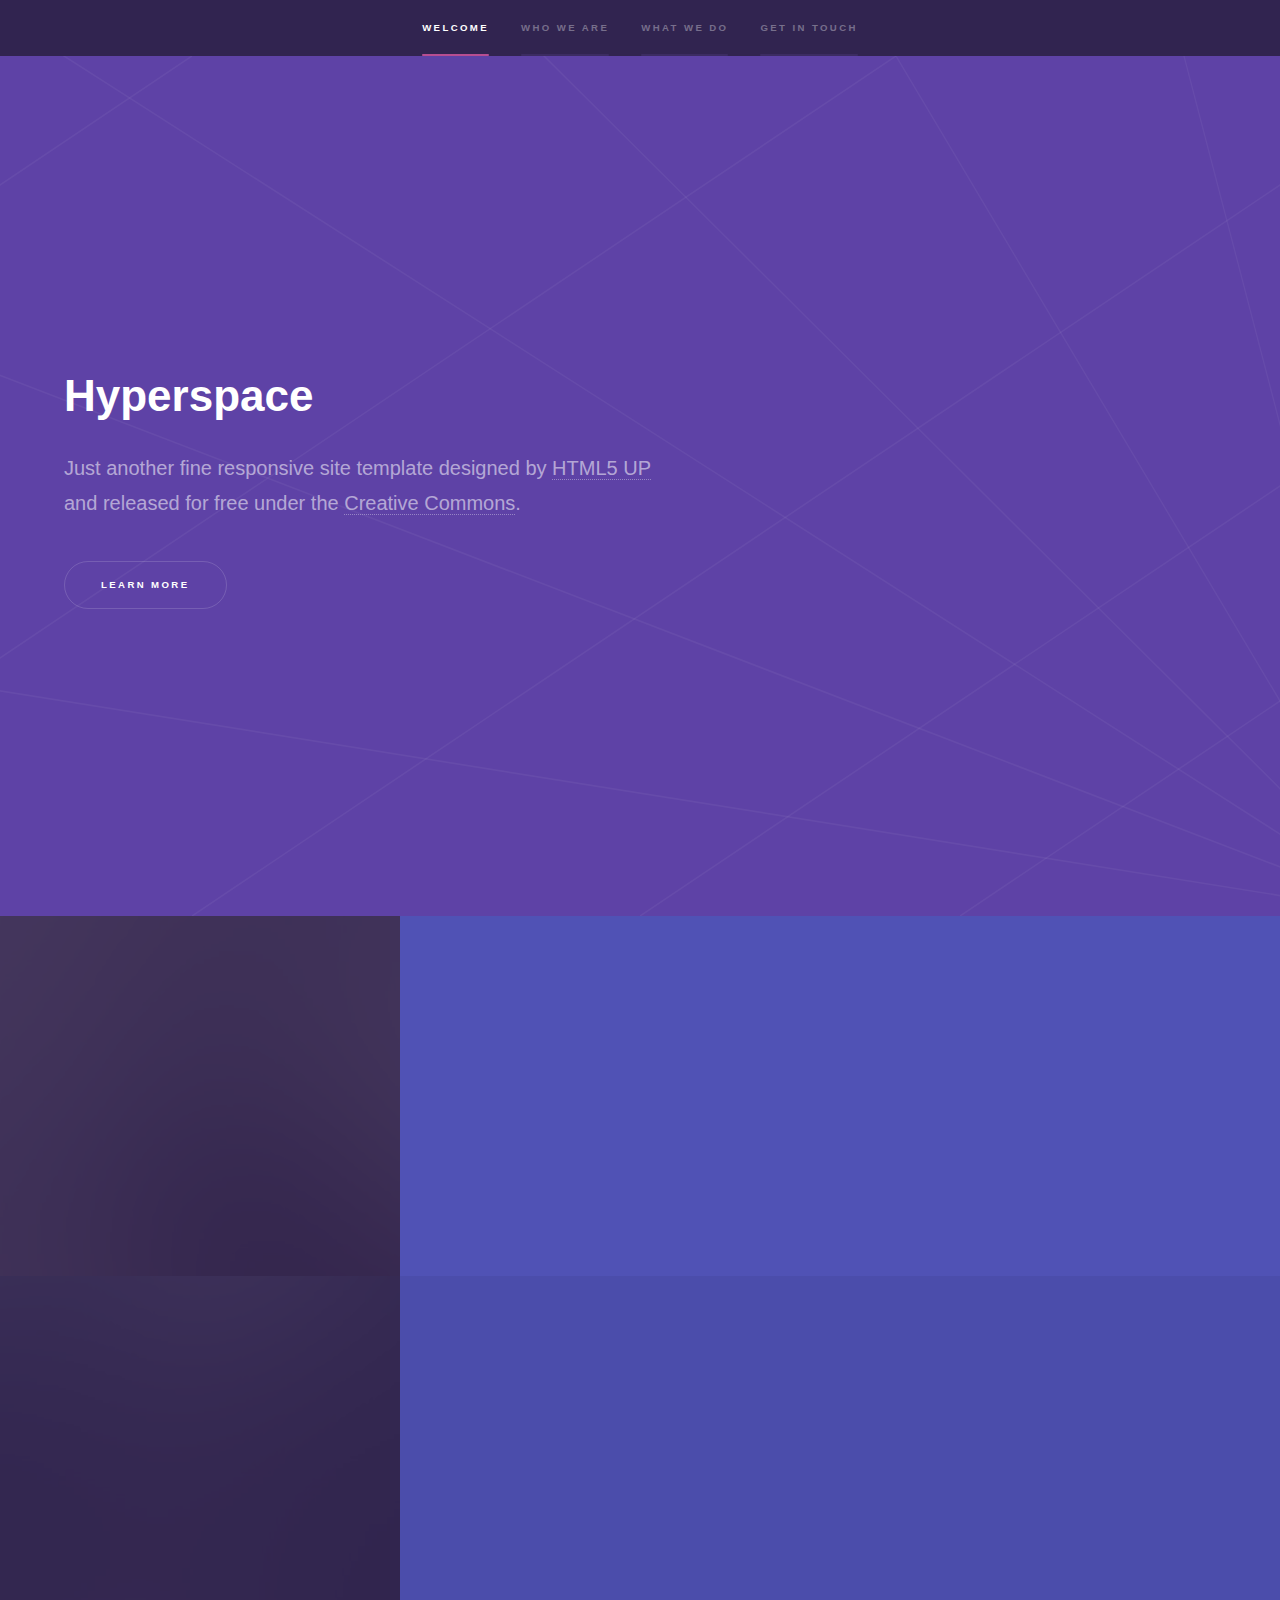
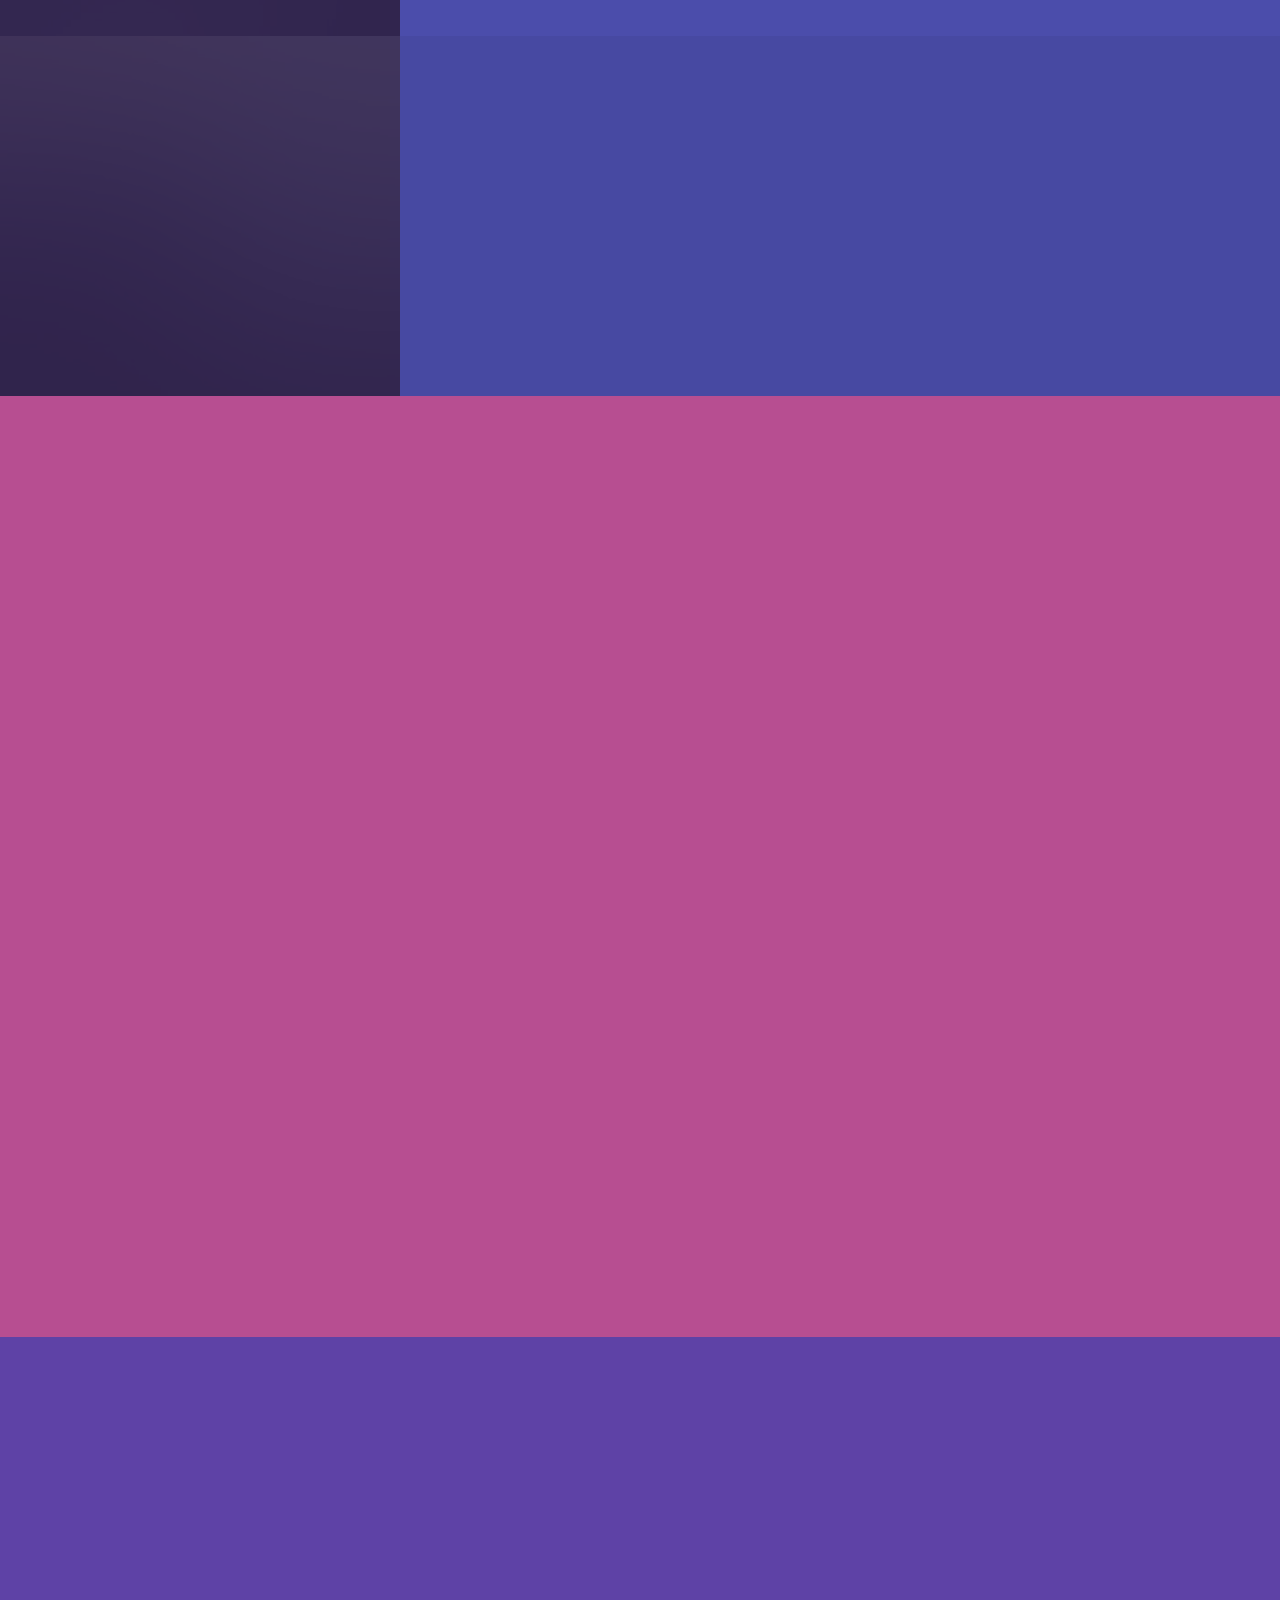
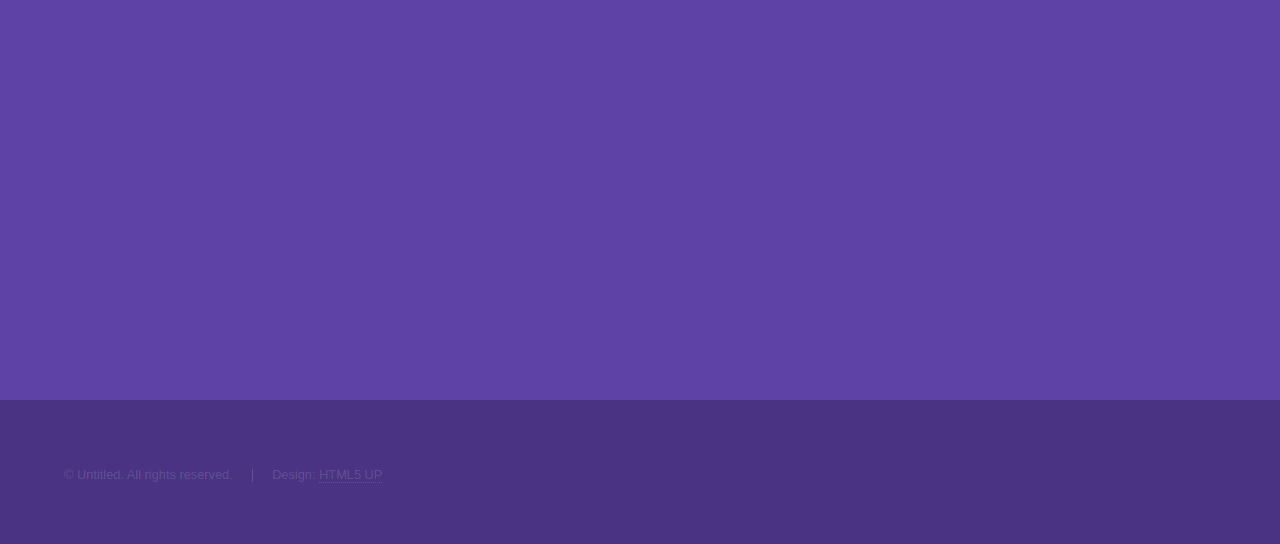
==== index.html @ efe18525 "Main Website" ====
<!DOCTYPE HTML>
<!--
	Hyperspace by HTML5 UP
	html5up.net | @ajlkn
	Free for personal and commercial use under the CCA 3.0 license (html5up.net/license)
-->
<html>
	<head>
		<title>Evergreen Mortgages</title>
		<meta charset="utf-8" />
		<meta name="viewport" content="width=device-width, initial-scale=1, user-scalable=no" />
		<link rel="stylesheet" href="assets/css/main.css" />
		<noscript><link rel="stylesheet" href="assets/css/noscript.css" /></noscript>
	</head>
	<body class="is-preload">

		<!-- Sidebar -->
			<section id="sidebar">
				<div class="inner">
					<nav>
						<ul>
							<li><a href="#intro">Welcome</a></li>
							<li><a href="#one">Who we are</a></li>
							<li><a href="#two">What we do</a></li>
							<li><a href="#three">Get in touch</a></li>
						</ul>
					</nav>
				</div>
			</section>

		<!-- Wrapper -->
			<div id="wrapper">

				<!-- Intro -->
					<section id="intro" class="wrapper style1 fullscreen fade-up">
						<div class="inner">
							<h1>Hyperspace</h1>
							<p>Just another fine responsive site template designed by <a href="http://html5up.net">HTML5 UP</a><br />
							and released for free under the <a href="http://html5up.net/license">Creative Commons</a>.</p>
							<ul class="actions">
								<li><a href="#one" class="button scrolly">Learn more</a></li>
							</ul>
						</div>
					</section>

				<!-- One -->
					<section id="one" class="wrapper style2 spotlights">
						<section>
							<a href="#" class="image"><img src="images/pic01.jpg" alt="" data-position="center center" /></a>
							<div class="content">
								<div class="inner">
									<h2>Sed ipsum dolor</h2>
									<p>Phasellus convallis elit id ullamcorper pulvinar. Duis aliquam turpis mauris, eu ultricies erat malesuada quis. Aliquam dapibus.</p>
									<ul class="actions">
										<li><a href="generic.html" class="button">Learn more</a></li>
									</ul>
								</div>
							</div>
						</section>
						<section>
							<a href="#" class="image"><img src="images/pic02.jpg" alt="" data-position="top center" /></a>
							<div class="content">
								<div class="inner">
									<h2>Feugiat consequat</h2>
									<p>Phasellus convallis elit id ullamcorper pulvinar. Duis aliquam turpis mauris, eu ultricies erat malesuada quis. Aliquam dapibus.</p>
									<ul class="actions">
										<li><a href="generic.html" class="button">Learn more</a></li>
									</ul>
								</div>
							</div>
						</section>
						<section>
							<a href="#" class="image"><img src="images/pic03.jpg" alt="" data-position="25% 25%" /></a>
							<div class="content">
								<div class="inner">
									<h2>Ultricies aliquam</h2>
									<p>Phasellus convallis elit id ullamcorper pulvinar. Duis aliquam turpis mauris, eu ultricies erat malesuada quis. Aliquam dapibus.</p>
									<ul class="actions">
										<li><a href="generic.html" class="button">Learn more</a></li>
									</ul>
								</div>
							</div>
						</section>
					</section>

				<!-- Two -->
					<section id="two" class="wrapper style3 fade-up">
						<div class="inner">
							<h2>What we do</h2>
							<p>Phasellus convallis elit id ullamcorper pulvinar. Duis aliquam turpis mauris, eu ultricies erat malesuada quis. Aliquam dapibus, lacus eget hendrerit bibendum, urna est aliquam sem, sit amet imperdiet est velit quis lorem.</p>
							<div class="features">
								<section>
									<span class="icon solid major fa-code"></span>
									<h3>Lorem ipsum amet</h3>
									<p>Phasellus convallis elit id ullam corper amet et pulvinar. Duis aliquam turpis mauris, sed ultricies erat dapibus.</p>
								</section>
								<section>
									<span class="icon solid major fa-lock"></span>
									<h3>Aliquam sed nullam</h3>
									<p>Phasellus convallis elit id ullam corper amet et pulvinar. Duis aliquam turpis mauris, sed ultricies erat dapibus.</p>
								</section>
								<section>
									<span class="icon solid major fa-cog"></span>
									<h3>Sed erat ullam corper</h3>
									<p>Phasellus convallis elit id ullam corper amet et pulvinar. Duis aliquam turpis mauris, sed ultricies erat dapibus.</p>
								</section>
								<section>
									<span class="icon solid major fa-desktop"></span>
									<h3>Veroeros quis lorem</h3>
									<p>Phasellus convallis elit id ullam corper amet et pulvinar. Duis aliquam turpis mauris, sed ultricies erat dapibus.</p>
								</section>
								<section>
									<span class="icon solid major fa-link"></span>
									<h3>Urna quis bibendum</h3>
									<p>Phasellus convallis elit id ullam corper amet et pulvinar. Duis aliquam turpis mauris, sed ultricies erat dapibus.</p>
								</section>
								<section>
									<span class="icon major fa-gem"></span>
									<h3>Aliquam urna dapibus</h3>
									<p>Phasellus convallis elit id ullam corper amet et pulvinar. Duis aliquam turpis mauris, sed ultricies erat dapibus.</p>
								</section>
							</div>
							<ul class="actions">
								<li><a href="generic.html" class="button">Learn more</a></li>
							</ul>
						</div>
					</section>

				<!-- Three -->
					<section id="three" class="wrapper style1 fade-up">
						<div class="inner">
							<h2>Get in touch</h2>
							<p>Phasellus convallis elit id ullamcorper pulvinar. Duis aliquam turpis mauris, eu ultricies erat malesuada quis. Aliquam dapibus, lacus eget hendrerit bibendum, urna est aliquam sem, sit amet imperdiet est velit quis lorem.</p>
							<div class="split style1">
								<section>
									<form method="post" action="#">
										<div class="fields">
											<div class="field half">
												<label for="name">Name</label>
												<input type="text" name="name" id="name" />
											</div>
											<div class="field half">
												<label for="email">Email</label>
												<input type="text" name="email" id="email" />
											</div>
											<div class="field">
												<label for="message">Message</label>
												<textarea name="message" id="message" rows="5"></textarea>
											</div>
										</div>
										<ul class="actions">
											<li><a href="" class="button submit">Send Message</a></li>
										</ul>
									</form>
								</section>
								<section>
									<ul class="contact">
										<li>
											<h3>Address</h3>
											<span>12345 Somewhere Road #654<br />
											Nashville, TN 00000-0000<br />
											USA</span>
										</li>
										<li>
											<h3>Email</h3>
											<a href="#">user@untitled.tld</a>
										</li>
										<li>
											<h3>Phone</h3>
											<span>(000) 000-0000</span>
										</li>
										<li>
											<h3>Social</h3>
											<ul class="icons">
												<li><a href="#" class="icon brands fa-twitter"><span class="label">Twitter</span></a></li>
												<li><a href="#" class="icon brands fa-facebook-f"><span class="label">Facebook</span></a></li>
												<li><a href="#" class="icon brands fa-github"><span class="label">GitHub</span></a></li>
												<li><a href="#" class="icon brands fa-instagram"><span class="label">Instagram</span></a></li>
												<li><a href="#" class="icon brands fa-linkedin-in"><span class="label">LinkedIn</span></a></li>
											</ul>
										</li>
									</ul>
								</section>
							</div>
						</div>
					</section>

			</div>

		<!-- Footer -->
			<footer id="footer" class="wrapper style1-alt">
				<div class="inner">
					<ul class="menu">
						<li>&copy; Untitled. All rights reserved.</li><li>Design: <a href="http://html5up.net">HTML5 UP</a></li>
					</ul>
				</div>
			</footer>

		<!-- Scripts -->
			<script src="assets/js/jquery.min.js"></script>
			<script src="assets/js/jquery.scrollex.min.js"></script>
			<script src="assets/js/jquery.scrolly.min.js"></script>
			<script src="assets/js/browser.min.js"></script>
			<script src="assets/js/breakpoints.min.js"></script>
			<script src="assets/js/util.js"></script>
			<script src="assets/js/main.js"></script>

	</body>
</html>
---- assets/css/main.css ----
@import url(fontawesome-all.min.css);

/*
	Hyperspace by HTML5 UP
	html5up.net | @ajlkn
	Free for personal and commercial use under the CCA 3.0 license (html5up.net/license)
*/

html, body, div, span, applet, object,
iframe, h1, h2, h3, h4, h5, h6, p, blockquote,
pre, a, abbr, acronym, address, big, cite,
code, del, dfn, em, img, ins, kbd, q, s, samp,
small, strike, strong, sub, sup, tt, var, b,
u, i, center, dl, dt, dd, ol, ul, li, fieldset,
form, label, legend, table, caption, tbody,
tfoot, thead, tr, th, td, article, aside,
canvas, details, embed, figure, figcaption,
footer, header, hgroup, menu, nav, output, ruby,
section, summary, time, mark, audio, video {
	margin: 0;
	padding: 0;
	border: 0;
	font-size: 100%;
	font: inherit;
	vertical-align: baseline;}

article, aside, details, figcaption, figure,
footer, header, hgroup, menu, nav, section {
	display: block;}

body {
	line-height: 1;
}

ol, ul {
	list-style: none;
}

blockquote, q {
	quotes: none;
}

	blockquote:before, blockquote:after, q:before, q:after {
		content: '';
		content: none;
	}

table {
	border-collapse: collapse;
	border-spacing: 0;
}

body {
	-webkit-text-size-adjust: none;
}

mark {
	background-color: transparent;
	color: inherit;
}

input::-moz-focus-inner {
	border: 0;
	padding: 0;
}

input, select, textarea {
	-moz-appearance: none;
	-webkit-appearance: none;
	-ms-appearance: none;
	appearance: none;
}

/* Basic */

	@-ms-viewport {
		width: device-width;
	}

	body {
		-ms-overflow-style: scrollbar;
	}

	@media screen and (max-width: 480px) {

		html, body {
			min-width: 320px;
		}

	}

	html {
		box-sizing: border-box;
	}

	*, *:before, *:after {
		box-sizing: inherit;
	}

	body {
		background: #312450;
	}

		body.is-preload *, body.is-preload *:before, body.is-preload *:after {
			-moz-animation: none !important;
			-webkit-animation: none !important;
			-ms-animation: none !important;
			animation: none !important;
			-moz-transition: none !important;
			-webkit-transition: none !important;
			-ms-transition: none !important;
			transition: none !important;
		}

/* Type */

	body, input, select, textarea {
		color: rgba(255, 255, 255, 0.55);
		font-family: Arial, Helvetica, sans-serif;
		font-size: 16.5pt;
		font-weight: normal;
		line-height: 1.75;
	}

		@media screen and (max-width: 1680px) {

			body, input, select, textarea {
				font-size: 13pt;
			}

		}

		@media screen and (max-width: 1280px) {

			body, input, select, textarea {
				font-size: 12pt;
			}

		}

		@media screen and (max-width: 360px) {

			body, input, select, textarea {
				font-size: 11pt;
			}

		}

	a {
		-moz-transition: color 0.2s ease, border-bottom-color 0.2s ease;
		-webkit-transition: color 0.2s ease, border-bottom-color 0.2s ease;
		-ms-transition: color 0.2s ease, border-bottom-color 0.2s ease;
		transition: color 0.2s ease, border-bottom-color 0.2s ease;
		border-bottom: dotted 1px rgba(255, 255, 255, 0.35);
		color: inherit;
		text-decoration: none;
	}

		a:hover {
			border-bottom-color: transparent;
			color: #ffffff;
		}

	strong, b {
		color: #ffffff;
		font-weight: bold;
	}

	em, i {
		font-style: italic;
	}

	p {
		margin: 0 0 2em 0;
	}

	h1, h2, h3, h4, h5, h6 {
		color: #ffffff;
		font-weight: bold;
		line-height: 1.5;
		margin: 0 0 0.5em 0;
	}

		h1 a, h2 a, h3 a, h4 a, h5 a, h6 a {
			color: inherit;
			text-decoration: none;
		}

	h1 {
		font-size: 2.75em;
	}

		h1.major {
			margin: 0 0 1.3em 0;
			position: relative;
			padding-bottom: 0.35em;
		}

			h1.major:after {
				background-image: -moz-linear-gradient(to right, #5e42a6, #b74e91);
				background-image: -webkit-linear-gradient(to right, #5e42a6, #b74e91);
				background-image: -ms-linear-gradient(to right, #5e42a6, #b74e91);
				background-image: linear-gradient(to right, #5e42a6, #b74e91);
				-moz-transition: max-width 0.2s ease;
				-webkit-transition: max-width 0.2s ease;
				-ms-transition: max-width 0.2s ease;
				transition: max-width 0.2s ease;
				border-radius: 0.2em;
				bottom: 0;
				content: '';
				height: 0.05em;
				position: absolute;
				right: 0;
				width: 100%;
			}

	h2 {
		font-size: 1.75em;
	}

	h3 {
		font-size: 1.1em;
	}

	h4 {
		font-size: 1em;
	}

	h5 {
		font-size: 0.8em;
	}

	h6 {
		font-size: 0.6em;
	}

	@media screen and (max-width: 736px) {

		h1 {
			font-size: 2em;
		}

		h2 {
			font-size: 1.25em;
		}

		h3 {
			font-size: 1em;
		}

		h4 {
			font-size: 0.8em;
		}

		h5 {
			font-size: 0.6em;
		}

		h6 {
			font-size: 0.6em;
		}

	}

	sub {
		font-size: 0.8em;
		position: relative;
		top: 0.5em;
	}

	sup {
		font-size: 0.8em;
		position: relative;
		top: -0.5em;
	}

	blockquote {
		border-left: solid 4px rgba(255, 255, 255, 0.15);
		font-style: italic;
		margin: 0 0 2em 0;
		padding: 0.5em 0 0.5em 2em;
	}

	code {
		background: rgba(255, 255, 255, 0.05);
		border-radius: 0.25em;
		border: solid 1px rgba(255, 255, 255, 0.15);
		font-family: "Courier New", monospace;
		font-size: 0.9em;
		margin: 0 0.25em;
		padding: 0.25em 0.65em;
	}

	pre {
		-webkit-overflow-scrolling: touch;
		font-family: "Courier New", monospace;
		font-size: 0.9em;
		margin: 0 0 2em 0;
	}

		pre code {
			display: block;
			line-height: 1.75em;
			padding: 1em 1.5em;
			overflow-x: auto;
		}

	hr {
		border: 0;
		border-bottom: solid 1px rgba(255, 255, 255, 0.15);
		margin: 2em 0;
	}

		hr.major {
			margin: 3em 0;
		}

	.align-left {
		text-align: left;
	}

	.align-center {
		text-align: center;
	}

	.align-right {
		text-align: right;
	}

/* Row */

	.row {
		display: flex;
		flex-wrap: wrap;
		box-sizing: border-box;
		align-items: stretch;
	}

		.row > * {
			box-sizing: border-box;
		}

		.row.gtr-uniform > * > :last-child {
			margin-bottom: 0;
		}

		.row.aln-left {
			justify-content: flex-start;
		}

		.row.aln-center {
			justify-content: center;
		}

		.row.aln-right {
			justify-content: flex-end;
		}

		.row.aln-top {
			align-items: flex-start;
		}

		.row.aln-middle {
			align-items: center;
		}

		.row.aln-bottom {
			align-items: flex-end;
		}

		.row > .imp {
			order: -1;
		}

		.row > .col-1 {
			width: 8.33333%;
		}

		.row > .off-1 {
			margin-left: 8.33333%;
		}

		.row > .col-2 {
			width: 16.66667%;
		}

		.row > .off-2 {
			margin-left: 16.66667%;
		}

		.row > .col-3 {
			width: 25%;
		}

		.row > .off-3 {
			margin-left: 25%;
		}

		.row > .col-4 {
			width: 33.33333%;
		}

		.row > .off-4 {
			margin-left: 33.33333%;
		}

		.row > .col-5 {
			width: 41.66667%;
		}

		.row > .off-5 {
			margin-left: 41.66667%;
		}

		.row > .col-6 {
			width: 50%;
		}

		.row > .off-6 {
			margin-left: 50%;
		}

		.row > .col-7 {
			width: 58.33333%;
		}

		.row > .off-7 {
			margin-left: 58.33333%;
		}

		.row > .col-8 {
			width: 66.66667%;
		}

		.row > .off-8 {
			margin-left: 66.66667%;
		}

		.row > .col-9 {
			width: 75%;
		}

		.row > .off-9 {
			margin-left: 75%;
		}

		.row > .col-10 {
			width: 83.33333%;
		}

		.row > .off-10 {
			margin-left: 83.33333%;
		}

		.row > .col-11 {
			width: 91.66667%;
		}

		.row > .off-11 {
			margin-left: 91.66667%;
		}

		.row > .col-12 {
			width: 100%;
		}

		.row > .off-12 {
			margin-left: 100%;
		}

		.row.gtr-0 {
			margin-top: 0;
			margin-left: 0em;
		}

			.row.gtr-0 > * {
				padding: 0 0 0 0em;
			}

			.row.gtr-0.gtr-uniform {
				margin-top: 0em;
			}

				.row.gtr-0.gtr-uniform > * {
					padding-top: 0em;
				}

		.row.gtr-25 {
			margin-top: 0;
			margin-left: -0.375em;
		}

			.row.gtr-25 > * {
				padding: 0 0 0 0.375em;
			}

			.row.gtr-25.gtr-uniform {
				margin-top: -0.375em;
			}

				.row.gtr-25.gtr-uniform > * {
					padding-top: 0.375em;
				}

		.row.gtr-50 {
			margin-top: 0;
			margin-left: -0.75em;
		}

			.row.gtr-50 > * {
				padding: 0 0 0 0.75em;
			}

			.row.gtr-50.gtr-uniform {
				margin-top: -0.75em;
			}

				.row.gtr-50.gtr-uniform > * {
					padding-top: 0.75em;
				}

		.row {
			margin-top: 0;
			margin-left: -1.5em;
		}

			.row > * {
				padding: 0 0 0 1.5em;
			}

			.row.gtr-uniform {
				margin-top: -1.5em;
			}

				.row.gtr-uniform > * {
					padding-top: 1.5em;
				}

		.row.gtr-150 {
			margin-top: 0;
			margin-left: -2.25em;
		}

			.row.gtr-150 > * {
				padding: 0 0 0 2.25em;
			}

			.row.gtr-150.gtr-uniform {
				margin-top: -2.25em;
			}

				.row.gtr-150.gtr-uniform > * {
					padding-top: 2.25em;
				}

		.row.gtr-200 {
			margin-top: 0;
			margin-left: -3em;
		}

			.row.gtr-200 > * {
				padding: 0 0 0 3em;
			}

			.row.gtr-200.gtr-uniform {
				margin-top: -3em;
			}

				.row.gtr-200.gtr-uniform > * {
					padding-top: 3em;
				}

		@media screen and (max-width: 1680px) {

			.row {
				display: flex;
				flex-wrap: wrap;
				box-sizing: border-box;
				align-items: stretch;
			}

				.row > * {
					box-sizing: border-box;
				}

				.row.gtr-uniform > * > :last-child {
					margin-bottom: 0;
				}

				.row.aln-left {
					justify-content: flex-start;
				}

				.row.aln-center {
					justify-content: center;
				}

				.row.aln-right {
					justify-content: flex-end;
				}

				.row.aln-top {
					align-items: flex-start;
				}

				.row.aln-middle {
					align-items: center;
				}

				.row.aln-bottom {
					align-items: flex-end;
				}

				.row > .imp-xlarge {
					order: -1;
				}

				.row > .col-1-xlarge {
					width: 8.33333%;
				}

				.row > .off-1-xlarge {
					margin-left: 8.33333%;
				}

				.row > .col-2-xlarge {
					width: 16.66667%;
				}

				.row > .off-2-xlarge {
					margin-left: 16.66667%;
				}

				.row > .col-3-xlarge {
					width: 25%;
				}

				.row > .off-3-xlarge {
					margin-left: 25%;
				}

				.row > .col-4-xlarge {
					width: 33.33333%;
				}

				.row > .off-4-xlarge {
					margin-left: 33.33333%;
				}

				.row > .col-5-xlarge {
					width: 41.66667%;
				}

				.row > .off-5-xlarge {
					margin-left: 41.66667%;
				}

				.row > .col-6-xlarge {
					width: 50%;
				}

				.row > .off-6-xlarge {
					margin-left: 50%;
				}

				.row > .col-7-xlarge {
					width: 58.33333%;
				}

				.row > .off-7-xlarge {
					margin-left: 58.33333%;
				}

				.row > .col-8-xlarge {
					width: 66.66667%;
				}

				.row > .off-8-xlarge {
					margin-left: 66.66667%;
				}

				.row > .col-9-xlarge {
					width: 75%;
				}

				.row > .off-9-xlarge {
					margin-left: 75%;
				}

				.row > .col-10-xlarge {
					width: 83.33333%;
				}

				.row > .off-10-xlarge {
					margin-left: 83.33333%;
				}

				.row > .col-11-xlarge {
					width: 91.66667%;
				}

				.row > .off-11-xlarge {
					margin-left: 91.66667%;
				}

				.row > .col-12-xlarge {
					width: 100%;
				}

				.row > .off-12-xlarge {
					margin-left: 100%;
				}

				.row.gtr-0 {
					margin-top: 0;
					margin-left: 0em;
				}

					.row.gtr-0 > * {
						padding: 0 0 0 0em;
					}

					.row.gtr-0.gtr-uniform {
						margin-top: 0em;
					}

						.row.gtr-0.gtr-uniform > * {
							padding-top: 0em;
						}

				.row.gtr-25 {
					margin-top: 0;
					margin-left: -0.375em;
				}

					.row.gtr-25 > * {
						padding: 0 0 0 0.375em;
					}

					.row.gtr-25.gtr-uniform {
						margin-top: -0.375em;
					}

						.row.gtr-25.gtr-uniform > * {
							padding-top: 0.375em;
						}

				.row.gtr-50 {
					margin-top: 0;
					margin-left: -0.75em;
				}

					.row.gtr-50 > * {
						padding: 0 0 0 0.75em;
					}

					.row.gtr-50.gtr-uniform {
						margin-top: -0.75em;
					}

						.row.gtr-50.gtr-uniform > * {
							padding-top: 0.75em;
						}

				.row {
					margin-top: 0;
					margin-left: -1.5em;
				}

					.row > * {
						padding: 0 0 0 1.5em;
					}

					.row.gtr-uniform {
						margin-top: -1.5em;
					}

						.row.gtr-uniform > * {
							padding-top: 1.5em;
						}

				.row.gtr-150 {
					margin-top: 0;
					margin-left: -2.25em;
				}

					.row.gtr-150 > * {
						padding: 0 0 0 2.25em;
					}

					.row.gtr-150.gtr-uniform {
						margin-top: -2.25em;
					}

						.row.gtr-150.gtr-uniform > * {
							padding-top: 2.25em;
						}

				.row.gtr-200 {
					margin-top: 0;
					margin-left: -3em;
				}

					.row.gtr-200 > * {
						padding: 0 0 0 3em;
					}

					.row.gtr-200.gtr-uniform {
						margin-top: -3em;
					}

						.row.gtr-200.gtr-uniform > * {
							padding-top: 3em;
						}

		}

		@media screen and (max-width: 1280px) {

			.row {
				display: flex;
				flex-wrap: wrap;
				box-sizing: border-box;
				align-items: stretch;
			}

				.row > * {
					box-sizing: border-box;
				}

				.row.gtr-uniform > * > :last-child {
					margin-bottom: 0;
				}

				.row.aln-left {
					justify-content: flex-start;
				}

				.row.aln-center {
					justify-content: center;
				}

				.row.aln-right {
					justify-content: flex-end;
				}

				.row.aln-top {
					align-items: flex-start;
				}

				.row.aln-middle {
					align-items: center;
				}

				.row.aln-bottom {
					align-items: flex-end;
				}

				.row > .imp-large {
					order: -1;
				}

				.row > .col-1-large {
					width: 8.33333%;
				}

				.row > .off-1-large {
					margin-left: 8.33333%;
				}

				.row > .col-2-large {
					width: 16.66667%;
				}

				.row > .off-2-large {
					margin-left: 16.66667%;
				}

				.row > .col-3-large {
					width: 25%;
				}

				.row > .off-3-large {
					margin-left: 25%;
				}

				.row > .col-4-large {
					width: 33.33333%;
				}

				.row > .off-4-large {
					margin-left: 33.33333%;
				}

				.row > .col-5-large {
					width: 41.66667%;
				}

				.row > .off-5-large {
					margin-left: 41.66667%;
				}

				.row > .col-6-large {
					width: 50%;
				}

				.row > .off-6-large {
					margin-left: 50%;
				}

				.row > .col-7-large {
					width: 58.33333%;
				}

				.row > .off-7-large {
					margin-left: 58.33333%;
				}

				.row > .col-8-large {
					width: 66.66667%;
				}

				.row > .off-8-large {
					margin-left: 66.66667%;
				}

				.row > .col-9-large {
					width: 75%;
				}

				.row > .off-9-large {
					margin-left: 75%;
				}

				.row > .col-10-large {
					width: 83.33333%;
				}

				.row > .off-10-large {
					margin-left: 83.33333%;
				}

				.row > .col-11-large {
					width: 91.66667%;
				}

				.row > .off-11-large {
					margin-left: 91.66667%;
				}

				.row > .col-12-large {
					width: 100%;
				}

				.row > .off-12-large {
					margin-left: 100%;
				}

				.row.gtr-0 {
					margin-top: 0;
					margin-left: 0em;
				}

					.row.gtr-0 > * {
						padding: 0 0 0 0em;
					}

					.row.gtr-0.gtr-uniform {
						margin-top: 0em;
					}

						.row.gtr-0.gtr-uniform > * {
							padding-top: 0em;
						}

				.row.gtr-25 {
					margin-top: 0;
					margin-left: -0.375em;
				}

					.row.gtr-25 > * {
						padding: 0 0 0 0.375em;
					}

					.row.gtr-25.gtr-uniform {
						margin-top: -0.375em;
					}

						.row.gtr-25.gtr-uniform > * {
							padding-top: 0.375em;
						}

				.row.gtr-50 {
					margin-top: 0;
					margin-left: -0.75em;
				}

					.row.gtr-50 > * {
						padding: 0 0 0 0.75em;
					}

					.row.gtr-50.gtr-uniform {
						margin-top: -0.75em;
					}

						.row.gtr-50.gtr-uniform > * {
							padding-top: 0.75em;
						}

				.row {
					margin-top: 0;
					margin-left: -1.5em;
				}

					.row > * {
						padding: 0 0 0 1.5em;
					}

					.row.gtr-uniform {
						margin-top: -1.5em;
					}

						.row.gtr-uniform > * {
							padding-top: 1.5em;
						}

				.row.gtr-150 {
					margin-top: 0;
					margin-left: -2.25em;
				}

					.row.gtr-150 > * {
						padding: 0 0 0 2.25em;
					}

					.row.gtr-150.gtr-uniform {
						margin-top: -2.25em;
					}

						.row.gtr-150.gtr-uniform > * {
							padding-top: 2.25em;
						}

				.row.gtr-200 {
					margin-top: 0;
					margin-left: -3em;
				}

					.row.gtr-200 > * {
						padding: 0 0 0 3em;
					}

					.row.gtr-200.gtr-uniform {
						margin-top: -3em;
					}

						.row.gtr-200.gtr-uniform > * {
							padding-top: 3em;
						}

		}

		@media screen and (max-width: 980px) {

			.row {
				display: flex;
				flex-wrap: wrap;
				box-sizing: border-box;
				align-items: stretch;
			}

				.row > * {
					box-sizing: border-box;
				}

				.row.gtr-uniform > * > :last-child {
					margin-bottom: 0;
				}

				.row.aln-left {
					justify-content: flex-start;
				}

				.row.aln-center {
					justify-content: center;
				}

				.row.aln-right {
					justify-content: flex-end;
				}

				.row.aln-top {
					align-items: flex-start;
				}

				.row.aln-middle {
					align-items: center;
				}

				.row.aln-bottom {
					align-items: flex-end;
				}

				.row > .imp-medium {
					order: -1;
				}

				.row > .col-1-medium {
					width: 8.33333%;
				}

				.row > .off-1-medium {
					margin-left: 8.33333%;
				}

				.row > .col-2-medium {
					width: 16.66667%;
				}

				.row > .off-2-medium {
					margin-left: 16.66667%;
				}

				.row > .col-3-medium {
					width: 25%;
				}

				.row > .off-3-medium {
					margin-left: 25%;
				}

				.row > .col-4-medium {
					width: 33.33333%;
				}

				.row > .off-4-medium {
					margin-left: 33.33333%;
				}

				.row > .col-5-medium {
					width: 41.66667%;
				}

				.row > .off-5-medium {
					margin-left: 41.66667%;
				}

				.row > .col-6-medium {
					width: 50%;
				}

				.row > .off-6-medium {
					margin-left: 50%;
				}

				.row > .col-7-medium {
					width: 58.33333%;
				}

				.row > .off-7-medium {
					margin-left: 58.33333%;
				}

				.row > .col-8-medium {
					width: 66.66667%;
				}

				.row > .off-8-medium {
					margin-left: 66.66667%;
				}

				.row > .col-9-medium {
					width: 75%;
				}

				.row > .off-9-medium {
					margin-left: 75%;
				}

				.row > .col-10-medium {
					width: 83.33333%;
				}

				.row > .off-10-medium {
					margin-left: 83.33333%;
				}

				.row > .col-11-medium {
					width: 91.66667%;
				}

				.row > .off-11-medium {
					margin-left: 91.66667%;
				}

				.row > .col-12-medium {
					width: 100%;
				}

				.row > .off-12-medium {
					margin-left: 100%;
				}

				.row.gtr-0 {
					margin-top: 0;
					margin-left: 0em;
				}

					.row.gtr-0 > * {
						padding: 0 0 0 0em;
					}

					.row.gtr-0.gtr-uniform {
						margin-top: 0em;
					}

						.row.gtr-0.gtr-uniform > * {
							padding-top: 0em;
						}

				.row.gtr-25 {
					margin-top: 0;
					margin-left: -0.375em;
				}

					.row.gtr-25 > * {
						padding: 0 0 0 0.375em;
					}

					.row.gtr-25.gtr-uniform {
						margin-top: -0.375em;
					}

						.row.gtr-25.gtr-uniform > * {
							padding-top: 0.375em;
						}

				.row.gtr-50 {
					margin-top: 0;
					margin-left: -0.75em;
				}

					.row.gtr-50 > * {
						padding: 0 0 0 0.75em;
					}

					.row.gtr-50.gtr-uniform {
						margin-top: -0.75em;
					}

						.row.gtr-50.gtr-uniform > * {
							padding-top: 0.75em;
						}

				.row {
					margin-top: 0;
					margin-left: -1.5em;
				}

					.row > * {
						padding: 0 0 0 1.5em;
					}

					.row.gtr-uniform {
						margin-top: -1.5em;
					}

						.row.gtr-uniform > * {
							padding-top: 1.5em;
						}

				.row.gtr-150 {
					margin-top: 0;
					margin-left: -2.25em;
				}

					.row.gtr-150 > * {
						padding: 0 0 0 2.25em;
					}

					.row.gtr-150.gtr-uniform {
						margin-top: -2.25em;
					}

						.row.gtr-150.gtr-uniform > * {
							padding-top: 2.25em;
						}

				.row.gtr-200 {
					margin-top: 0;
					margin-left: -3em;
				}

					.row.gtr-200 > * {
						padding: 0 0 0 3em;
					}

					.row.gtr-200.gtr-uniform {
						margin-top: -3em;
					}

						.row.gtr-200.gtr-uniform > * {
							padding-top: 3em;
						}

		}

		@media screen and (max-width: 736px) {

			.row {
				display: flex;
				flex-wrap: wrap;
				box-sizing: border-box;
				align-items: stretch;
			}

				.row > * {
					box-sizing: border-box;
				}

				.row.gtr-uniform > * > :last-child {
					margin-bottom: 0;
				}

				.row.aln-left {
					justify-content: flex-start;
				}

				.row.aln-center {
					justify-content: center;
				}

				.row.aln-right {
					justify-content: flex-end;
				}

				.row.aln-top {
					align-items: flex-start;
				}

				.row.aln-middle {
					align-items: center;
				}

				.row.aln-bottom {
					align-items: flex-end;
				}

				.row > .imp-small {
					order: -1;
				}

				.row > .col-1-small {
					width: 8.33333%;
				}

				.row > .off-1-small {
					margin-left: 8.33333%;
				}

				.row > .col-2-small {
					width: 16.66667%;
				}

				.row > .off-2-small {
					margin-left: 16.66667%;
				}

				.row > .col-3-small {
					width: 25%;
				}

				.row > .off-3-small {
					margin-left: 25%;
				}

				.row > .col-4-small {
					width: 33.33333%;
				}

				.row > .off-4-small {
					margin-left: 33.33333%;
				}

				.row > .col-5-small {
					width: 41.66667%;
				}

				.row > .off-5-small {
					margin-left: 41.66667%;
				}

				.row > .col-6-small {
					width: 50%;
				}

				.row > .off-6-small {
					margin-left: 50%;
				}

				.row > .col-7-small {
					width: 58.33333%;
				}

				.row > .off-7-small {
					margin-left: 58.33333%;
				}

				.row > .col-8-small {
					width: 66.66667%;
				}

				.row > .off-8-small {
					margin-left: 66.66667%;
				}

				.row > .col-9-small {
					width: 75%;
				}

				.row > .off-9-small {
					margin-left: 75%;
				}

				.row > .col-10-small {
					width: 83.33333%;
				}

				.row > .off-10-small {
					margin-left: 83.33333%;
				}

				.row > .col-11-small {
					width: 91.66667%;
				}

				.row > .off-11-small {
					margin-left: 91.66667%;
				}

				.row > .col-12-small {
					width: 100%;
				}

				.row > .off-12-small {
					margin-left: 100%;
				}

				.row.gtr-0 {
					margin-top: 0;
					margin-left: 0em;
				}

					.row.gtr-0 > * {
						padding: 0 0 0 0em;
					}

					.row.gtr-0.gtr-uniform {
						margin-top: 0em;
					}

						.row.gtr-0.gtr-uniform > * {
							padding-top: 0em;
						}

				.row.gtr-25 {
					margin-top: 0;
					margin-left: -0.375em;
				}

					.row.gtr-25 > * {
						padding: 0 0 0 0.375em;
					}

					.row.gtr-25.gtr-uniform {
						margin-top: -0.375em;
					}

						.row.gtr-25.gtr-uniform > * {
							padding-top: 0.375em;
						}

				.row.gtr-50 {
					margin-top: 0;
					margin-left: -0.75em;
				}

					.row.gtr-50 > * {
						padding: 0 0 0 0.75em;
					}

					.row.gtr-50.gtr-uniform {
						margin-top: -0.75em;
					}

						.row.gtr-50.gtr-uniform > * {
							padding-top: 0.75em;
						}

				.row {
					margin-top: 0;
					margin-left: -1.5em;
				}

					.row > * {
						padding: 0 0 0 1.5em;
					}

					.row.gtr-uniform {
						margin-top: -1.5em;
					}

						.row.gtr-uniform > * {
							padding-top: 1.5em;
						}

				.row.gtr-150 {
					margin-top: 0;
					margin-left: -2.25em;
				}

					.row.gtr-150 > * {
						padding: 0 0 0 2.25em;
					}

					.row.gtr-150.gtr-uniform {
						margin-top: -2.25em;
					}

						.row.gtr-150.gtr-uniform > * {
							padding-top: 2.25em;
						}

				.row.gtr-200 {
					margin-top: 0;
					margin-left: -3em;
				}

					.row.gtr-200 > * {
						padding: 0 0 0 3em;
					}

					.row.gtr-200.gtr-uniform {
						margin-top: -3em;
					}

						.row.gtr-200.gtr-uniform > * {
							padding-top: 3em;
						}

		}

		@media screen and (max-width: 480px) {

			.row {
				display: flex;
				flex-wrap: wrap;
				box-sizing: border-box;
				align-items: stretch;
			}

				.row > * {
					box-sizing: border-box;
				}

				.row.gtr-uniform > * > :last-child {
					margin-bottom: 0;
				}

				.row.aln-left {
					justify-content: flex-start;
				}

				.row.aln-center {
					justify-content: center;
				}

				.row.aln-right {
					justify-content: flex-end;
				}

				.row.aln-top {
					align-items: flex-start;
				}

				.row.aln-middle {
					align-items: center;
				}

				.row.aln-bottom {
					align-items: flex-end;
				}

				.row > .imp-xsmall {
					order: -1;
				}

				.row > .col-1-xsmall {
					width: 8.33333%;
				}

				.row > .off-1-xsmall {
					margin-left: 8.33333%;
				}

				.row > .col-2-xsmall {
					width: 16.66667%;
				}

				.row > .off-2-xsmall {
					margin-left: 16.66667%;
				}

				.row > .col-3-xsmall {
					width: 25%;
				}

				.row > .off-3-xsmall {
					margin-left: 25%;
				}

				.row > .col-4-xsmall {
					width: 33.33333%;
				}

				.row > .off-4-xsmall {
					margin-left: 33.33333%;
				}

				.row > .col-5-xsmall {
					width: 41.66667%;
				}

				.row > .off-5-xsmall {
					margin-left: 41.66667%;
				}

				.row > .col-6-xsmall {
					width: 50%;
				}

				.row > .off-6-xsmall {
					margin-left: 50%;
				}

				.row > .col-7-xsmall {
					width: 58.33333%;
				}

				.row > .off-7-xsmall {
					margin-left: 58.33333%;
				}

				.row > .col-8-xsmall {
					width: 66.66667%;
				}

				.row > .off-8-xsmall {
					margin-left: 66.66667%;
				}

				.row > .col-9-xsmall {
					width: 75%;
				}

				.row > .off-9-xsmall {
					margin-left: 75%;
				}

				.row > .col-10-xsmall {
					width: 83.33333%;
				}

				.row > .off-10-xsmall {
					margin-left: 83.33333%;
				}

				.row > .col-11-xsmall {
					width: 91.66667%;
				}

				.row > .off-11-xsmall {
					margin-left: 91.66667%;
				}

				.row > .col-12-xsmall {
					width: 100%;
				}

				.row > .off-12-xsmall {
					margin-left: 100%;
				}

				.row.gtr-0 {
					margin-top: 0;
					margin-left: 0em;
				}

					.row.gtr-0 > * {
						padding: 0 0 0 0em;
					}

					.row.gtr-0.gtr-uniform {
						margin-top: 0em;
					}

						.row.gtr-0.gtr-uniform > * {
							padding-top: 0em;
						}

				.row.gtr-25 {
					margin-top: 0;
					margin-left: -0.375em;
				}

					.row.gtr-25 > * {
						padding: 0 0 0 0.375em;
					}

					.row.gtr-25.gtr-uniform {
						margin-top: -0.375em;
					}

						.row.gtr-25.gtr-uniform > * {
							padding-top: 0.375em;
						}

				.row.gtr-50 {
					margin-top: 0;
					margin-left: -0.75em;
				}

					.row.gtr-50 > * {
						padding: 0 0 0 0.75em;
					}

					.row.gtr-50.gtr-uniform {
						margin-top: -0.75em;
					}

						.row.gtr-50.gtr-uniform > * {
							padding-top: 0.75em;
						}

				.row {
					margin-top: 0;
					margin-left: -1.5em;
				}

					.row > * {
						padding: 0 0 0 1.5em;
					}

					.row.gtr-uniform {
						margin-top: -1.5em;
					}

						.row.gtr-uniform > * {
							padding-top: 1.5em;
						}

				.row.gtr-150 {
					margin-top: 0;
					margin-left: -2.25em;
				}

					.row.gtr-150 > * {
						padding: 0 0 0 2.25em;
					}

					.row.gtr-150.gtr-uniform {
						margin-top: -2.25em;
					}

						.row.gtr-150.gtr-uniform > * {
							padding-top: 2.25em;
						}

				.row.gtr-200 {
					margin-top: 0;
					margin-left: -3em;
				}

					.row.gtr-200 > * {
						padding: 0 0 0 3em;
					}

					.row.gtr-200.gtr-uniform {
						margin-top: -3em;
					}

						.row.gtr-200.gtr-uniform > * {
							padding-top: 3em;
						}

		}

/* Box */

	.box {
		border-radius: 0.25em;
		border: solid 1px rgba(255, 255, 255, 0.15);
		margin-bottom: 2em;
		padding: 1.5em;
	}

		.box > :last-child,
		.box > :last-child > :last-child,
		.box > :last-child > :last-child > :last-child {
			margin-bottom: 0;
		}

		.box.alt {
			border: 0;
			border-radius: 0;
			padding: 0;
		}

/* Button */

	input[type="submit"],
	input[type="reset"],
	input[type="button"],
	button,
	.button {
		-moz-appearance: none;
		-webkit-appearance: none;
		-ms-appearance: none;
		appearance: none;
		-moz-transition: border-color 0.2s ease;
		-webkit-transition: border-color 0.2s ease;
		-ms-transition: border-color 0.2s ease;
		transition: border-color 0.2s ease;
		background-color: transparent;
		border: solid 1px !important;
		border-color: rgba(255, 255, 255, 0.15) !important;
		border-radius: 3em;
		color: #ffffff !important;
		cursor: pointer;
		display: inline-block;
		font-size: 0.6em;
		font-weight: bold;
		height: calc(4.75em + 2px);
		letter-spacing: 0.25em;
		line-height: 4.75em;
		outline: 0;
		padding: 0 3.75em;
		position: relative;
		text-align: center;
		text-decoration: none;
		text-transform: uppercase;
		white-space: nowrap;
	}

		input[type="submit"]:after,
		input[type="reset"]:after,
		input[type="button"]:after,
		button:after,
		.button:after {
			-moz-transform: scale(0.25);
			-webkit-transform: scale(0.25);
			-ms-transform: scale(0.25);
			transform: scale(0.25);
			pointer-events: none;
			-moz-transition: opacity 0.2s ease, -moz-transform 0.2s ease;
			-webkit-transition: opacity 0.2s ease, -webkit-transform 0.2s ease;
			-ms-transition: opacity 0.2s ease, -ms-transform 0.2s ease;
			transition: opacity 0.2s ease, transform 0.2s ease;
			background: #ffffff;
			border-radius: 3em;
			content: '';
			height: 100%;
			left: 0;
			opacity: 0;
			position: absolute;
			top: 0;
			width: 100%;
		}

		input[type="submit"].icon:before,
		input[type="reset"].icon:before,
		input[type="button"].icon:before,
		button.icon:before,
		.button.icon:before {
			margin-right: 0.75em;
		}

		input[type="submit"].fit,
		input[type="reset"].fit,
		input[type="button"].fit,
		button.fit,
		.button.fit {
			width: 100%;
		}

		input[type="submit"].small,
		input[type="reset"].small,
		input[type="button"].small,
		button.small,
		.button.small {
			font-size: 0.4em;
		}

		input[type="submit"].large,
		input[type="reset"].large,
		input[type="button"].large,
		button.large,
		.button.large {
			font-size: 0.8em;
		}

		input[type="submit"].primary,
		input[type="reset"].primary,
		input[type="button"].primary,
		button.primary,
		.button.primary {
			background-color: #ffffff;
			color: #312450 !important;
		}

			input[type="submit"].primary:after,
			input[type="reset"].primary:after,
			input[type="button"].primary:after,
			button.primary:after,
			.button.primary:after {
				display: none;
			}

		input[type="submit"].disabled, input[type="submit"]:disabled,
		input[type="reset"].disabled,
		input[type="reset"]:disabled,
		input[type="button"].disabled,
		input[type="button"]:disabled,
		button.disabled,
		button:disabled,
		.button.disabled,
		.button:disabled {
			cursor: default;
			opacity: 0.5;
			pointer-events: none;
		}

		input[type="submit"]:hover,
		input[type="reset"]:hover,
		input[type="button"]:hover,
		button:hover,
		.button:hover {
			border-color: rgba(255, 255, 255, 0.55) !important;
		}

			input[type="submit"]:hover:after,
			input[type="reset"]:hover:after,
			input[type="button"]:hover:after,
			button:hover:after,
			.button:hover:after {
				opacity: 0.05;
				-moz-transform: scale(1);
				-webkit-transform: scale(1);
				-ms-transform: scale(1);
				transform: scale(1);
			}

			input[type="submit"]:hover:active,
			input[type="reset"]:hover:active,
			input[type="button"]:hover:active,
			button:hover:active,
			.button:hover:active {
				border-color: #ffffff !important;
			}

				input[type="submit"]:hover:active:after,
				input[type="reset"]:hover:active:after,
				input[type="button"]:hover:active:after,
				button:hover:active:after,
				.button:hover:active:after {
					opacity: 0.1;
				}

/* Features */

	.features {
		display: -moz-flex;
		display: -webkit-flex;
		display: -ms-flex;
		display: flex;
		-moz-flex-wrap: wrap;
		-webkit-flex-wrap: wrap;
		-ms-flex-wrap: wrap;
		flex-wrap: wrap;
		border-radius: 0.25em;
		border: solid 1px rgba(255, 255, 255, 0.15);
		background: rgba(255, 255, 255, 0.05);
		margin: 0 0 2em 0;
	}

		.features section {
			padding: 3.5em 3em 1em 7em ;
			width: 50%;
			border-top: solid 1px rgba(255, 255, 255, 0.15);
			position: relative;
		}

			.features section:nth-child(-n + 2) {
				border-top-width: 0;
			}

			.features section:nth-child(2n) {
				border-left: solid 1px rgba(255, 255, 255, 0.15);
			}

			.features section .icon {
				-moz-transition: opacity 0.5s ease, -moz-transform 0.5s ease;
				-webkit-transition: opacity 0.5s ease, -webkit-transform 0.5s ease;
				-ms-transition: opacity 0.5s ease, -ms-transform 0.5s ease;
				transition: opacity 0.5s ease, transform 0.5s ease;
				-moz-transition-delay: 1s;
				-webkit-transition-delay: 1s;
				-ms-transition-delay: 1s;
				transition-delay: 1s;
				-moz-transform: scale(1);
				-webkit-transform: scale(1);
				-ms-transform: scale(1);
				transform: scale(1);
				position: absolute;
				left: 3em;
				top: 3em;
				opacity: 1;
			}

			.features section:nth-child(1) .icon {
				-moz-transition-delay: 0.15s;
				-webkit-transition-delay: 0.15s;
				-ms-transition-delay: 0.15s;
				transition-delay: 0.15s;
			}

			.features section:nth-child(2) .icon {
				-moz-transition-delay: 0.3s;
				-webkit-transition-delay: 0.3s;
				-ms-transition-delay: 0.3s;
				transition-delay: 0.3s;
			}

			.features section:nth-child(3) .icon {
				-moz-transition-delay: 0.45s;
				-webkit-transition-delay: 0.45s;
				-ms-transition-delay: 0.45s;
				transition-delay: 0.45s;
			}

			.features section:nth-child(4) .icon {
				-moz-transition-delay: 0.6s;
				-webkit-transition-delay: 0.6s;
				-ms-transition-delay: 0.6s;
				transition-delay: 0.6s;
			}

			.features section:nth-child(5) .icon {
				-moz-transition-delay: 0.75s;
				-webkit-transition-delay: 0.75s;
				-ms-transition-delay: 0.75s;
				transition-delay: 0.75s;
			}

			.features section:nth-child(6) .icon {
				-moz-transition-delay: 0.9s;
				-webkit-transition-delay: 0.9s;
				-ms-transition-delay: 0.9s;
				transition-delay: 0.9s;
			}

			.features section:nth-child(7) .icon {
				-moz-transition-delay: 1.05s;
				-webkit-transition-delay: 1.05s;
				-ms-transition-delay: 1.05s;
				transition-delay: 1.05s;
			}

			.features section:nth-child(8) .icon {
				-moz-transition-delay: 1.2s;
				-webkit-transition-delay: 1.2s;
				-ms-transition-delay: 1.2s;
				transition-delay: 1.2s;
			}

			.features section:nth-child(9) .icon {
				-moz-transition-delay: 1.35s;
				-webkit-transition-delay: 1.35s;
				-ms-transition-delay: 1.35s;
				transition-delay: 1.35s;
			}

			.features section:nth-child(10) .icon {
				-moz-transition-delay: 1.5s;
				-webkit-transition-delay: 1.5s;
				-ms-transition-delay: 1.5s;
				transition-delay: 1.5s;
			}

			.features section:nth-child(11) .icon {
				-moz-transition-delay: 1.65s;
				-webkit-transition-delay: 1.65s;
				-ms-transition-delay: 1.65s;
				transition-delay: 1.65s;
			}

			.features section:nth-child(12) .icon {
				-moz-transition-delay: 1.8s;
				-webkit-transition-delay: 1.8s;
				-ms-transition-delay: 1.8s;
				transition-delay: 1.8s;
			}

			.features section:nth-child(13) .icon {
				-moz-transition-delay: 1.95s;
				-webkit-transition-delay: 1.95s;
				-ms-transition-delay: 1.95s;
				transition-delay: 1.95s;
			}

			.features section:nth-child(14) .icon {
				-moz-transition-delay: 2.1s;
				-webkit-transition-delay: 2.1s;
				-ms-transition-delay: 2.1s;
				transition-delay: 2.1s;
			}

			.features section:nth-child(15) .icon {
				-moz-transition-delay: 2.25s;
				-webkit-transition-delay: 2.25s;
				-ms-transition-delay: 2.25s;
				transition-delay: 2.25s;
			}

			.features section:nth-child(16) .icon {
				-moz-transition-delay: 2.4s;
				-webkit-transition-delay: 2.4s;
				-ms-transition-delay: 2.4s;
				transition-delay: 2.4s;
			}

			.features section:nth-child(17) .icon {
				-moz-transition-delay: 2.55s;
				-webkit-transition-delay: 2.55s;
				-ms-transition-delay: 2.55s;
				transition-delay: 2.55s;
			}

			.features section:nth-child(18) .icon {
				-moz-transition-delay: 2.7s;
				-webkit-transition-delay: 2.7s;
				-ms-transition-delay: 2.7s;
				transition-delay: 2.7s;
			}

			.features section:nth-child(19) .icon {
				-moz-transition-delay: 2.85s;
				-webkit-transition-delay: 2.85s;
				-ms-transition-delay: 2.85s;
				transition-delay: 2.85s;
			}

			.features section:nth-child(20) .icon {
				-moz-transition-delay: 3s;
				-webkit-transition-delay: 3s;
				-ms-transition-delay: 3s;
				transition-delay: 3s;
			}

		.features.inactive section .icon {
			-moz-transform: scale(0.5);
			-webkit-transform: scale(0.5);
			-ms-transform: scale(0.5);
			transform: scale(0.5);
			opacity: 0;
		}

		@media screen and (max-width: 980px) {

			.features {
				display: block;
			}

				.features section {
					border-top-width: 1px !important;
					border-left-width: 0 !important;
					width: 100%;
				}

					.features section:first-child {
						border-top-width: 0 !important;
					}

		}

		@media screen and (max-width: 736px) {

			.features section {
				padding: 2.5em 1.5em 0.1em 5.5em ;
			}

				.features section .icon {
					left: 1.5em;
					top: 2em;
				}

		}

		@media screen and (max-width: 480px) {

			.features section {
				padding: 2em 1.5em 0.1em 1.5em ;
			}

				.features section .icon {
					left: 0;
					position: relative;
					top: 0;
				}

		}

/* Form */

	form {
		margin: 0 0 2em 0;
	}

		form > :last-child {
			margin-bottom: 0;
		}

		form > .fields {
			display: -moz-flex;
			display: -webkit-flex;
			display: -ms-flex;
			display: flex;
			-moz-flex-wrap: wrap;
			-webkit-flex-wrap: wrap;
			-ms-flex-wrap: wrap;
			flex-wrap: wrap;
			width: calc(100% + 3em);
			margin: -1.5em 0 2em -1.5em;
		}

			form > .fields > .field {
				-moz-flex-grow: 0;
				-webkit-flex-grow: 0;
				-ms-flex-grow: 0;
				flex-grow: 0;
				-moz-flex-shrink: 0;
				-webkit-flex-shrink: 0;
				-ms-flex-shrink: 0;
				flex-shrink: 0;
				padding: 1.5em 0 0 1.5em;
				width: calc(100% - 1.5em);
			}

				form > .fields > .field.half {
					width: calc(50% - 0.75em);
				}

				form > .fields > .field.third {
					width: calc(100%/3 - 0.5em);
				}

				form > .fields > .field.quarter {
					width: calc(25% - 0.375em);
				}

		@media screen and (max-width: 480px) {

			form > .fields {
				width: calc(100% + 3em);
				margin: -1.5em 0 2em -1.5em;
			}

				form > .fields > .field {
					padding: 1.5em 0 0 1.5em;
					width: calc(100% - 1.5em);
				}

					form > .fields > .field.half {
						width: calc(100% - 1.5em);
					}

					form > .fields > .field.third {
						width: calc(100% - 1.5em);
					}

					form > .fields > .field.quarter {
						width: calc(100% - 1.5em);
					}

		}

	label {
		color: #ffffff;
		font-weight: bold;
		line-height: 1.5;
		margin: 0 0 0.7em 0;
		display: block;
		font-size: 1.1em;
	}

	input[type="text"],
	input[type="password"],
	input[type="email"],
	input[type="tel"],
	select,
	textarea {
		-moz-appearance: none;
		-webkit-appearance: none;
		-ms-appearance: none;
		appearance: none;
		background: rgba(255, 255, 255, 0.05);
		border-radius: 0.25em;
		border: none;
		border: solid 1px rgba(255, 255, 255, 0.15);
		color: inherit;
		display: block;
		outline: 0;
		padding: 0 1em;
		text-decoration: none;
		width: 100%;
	}

		input[type="text"]:invalid,
		input[type="password"]:invalid,
		input[type="email"]:invalid,
		input[type="tel"]:invalid,
		select:invalid,
		textarea:invalid {
			box-shadow: none;
		}

		input[type="text"]:focus,
		input[type="password"]:focus,
		input[type="email"]:focus,
		input[type="tel"]:focus,
		select:focus,
		textarea:focus {
			border-color: #ffffff;
			box-shadow: 0 0 0 1px #ffffff;
		}

	select {
		background-image: url("data:image/svg+xml;charset=utf8,%3Csvg xmlns='http://www.w3.org/2000/svg' width='40' height='40' preserveAspectRatio='none' viewBox='0 0 40 40'%3E%3Cpath d='M9.4,12.3l10.4,10.4l10.4-10.4c0.2-0.2,0.5-0.4,0.9-0.4c0.3,0,0.6,0.1,0.9,0.4l3.3,3.3c0.2,0.2,0.4,0.5,0.4,0.9 c0,0.4-0.1,0.6-0.4,0.9L20.7,31.9c-0.2,0.2-0.5,0.4-0.9,0.4c-0.3,0-0.6-0.1-0.9-0.4L4.3,17.3c-0.2-0.2-0.4-0.5-0.4-0.9 c0-0.4,0.1-0.6,0.4-0.9l3.3-3.3c0.2-0.2,0.5-0.4,0.9-0.4S9.1,12.1,9.4,12.3z' fill='rgba(255, 255, 255, 0.15)' /%3E%3C/svg%3E");
		background-size: 1.25rem;
		background-repeat: no-repeat;
		background-position: calc(100% - 1rem) center;
		height: 2.75em;
		padding-right: 2.75em;
		text-overflow: ellipsis;
	}

		select option {
			color: #ffffff;
			background: #312450;
		}

		select:focus::-ms-value {
			background-color: transparent;
		}

		select::-ms-expand {
			display: none;
		}

	input[type="text"],
	input[type="password"],
	input[type="email"],
	select {
		height: 2.75em;
	}

	textarea {
		padding: 0.75em 1em;
	}

		body.is-ie textarea {
			min-height: 10em;
		}

	input[type="checkbox"],
	input[type="radio"] {
		-moz-appearance: none;
		-webkit-appearance: none;
		-ms-appearance: none;
		appearance: none;
		display: block;
		float: left;
		margin-right: -2em;
		opacity: 0;
		width: 1em;
		z-index: -1;
	}

		input[type="checkbox"] + label,
		input[type="radio"] + label {
			text-decoration: none;
			color: rgba(255, 255, 255, 0.55);
			cursor: pointer;
			display: inline-block;
			font-size: 1em;
			font-weight: normal;
			padding-left: 2.4em;
			padding-right: 0.75em;
			position: relative;
		}

			input[type="checkbox"] + label:before,
			input[type="radio"] + label:before {
				-moz-osx-font-smoothing: grayscale;
				-webkit-font-smoothing: antialiased;
				display: inline-block;
				font-style: normal;
				font-variant: normal;
				text-rendering: auto;
				line-height: 1;
				text-transform: none !important;
				font-family: 'Font Awesome 5 Free';
				font-weight: 900;
			}

			input[type="checkbox"] + label:before,
			input[type="radio"] + label:before {
				background: rgba(255, 255, 255, 0.05);
				border-radius: 0.25em;
				border: solid 1px rgba(255, 255, 255, 0.15);
				content: '';
				display: inline-block;
				font-size: 0.8em;
				height: 2.0625em;
				left: 0;
				line-height: 2.0625em;
				position: absolute;
				text-align: center;
				top: 0;
				width: 2.0625em;
			}

		input[type="checkbox"]:checked + label:before,
		input[type="radio"]:checked + label:before {
			background: #ffffff;
			border-color: #ffffff;
			color: #b74e91;
			content: '\f00c';
		}

		input[type="checkbox"]:focus + label:before,
		input[type="radio"]:focus + label:before {
			border-color: #ffffff;
			box-shadow: 0 0 0 1px #ffffff;
		}

	input[type="checkbox"] + label:before {
		border-radius: 0.25em;
	}

	input[type="radio"] + label:before {
		border-radius: 100%;
	}

	::-webkit-input-placeholder {
		color: rgba(255, 255, 255, 0.35) !important;
		opacity: 1.0;
	}

	:-moz-placeholder {
		color: rgba(255, 255, 255, 0.35) !important;
		opacity: 1.0;
	}

	::-moz-placeholder {
		color: rgba(255, 255, 255, 0.35) !important;
		opacity: 1.0;
	}

	:-ms-input-placeholder {
		color: rgba(255, 255, 255, 0.35) !important;
		opacity: 1.0;
	}

/* Icon */

	.icon {
		text-decoration: none;
		border-bottom: none;
		position: relative;
	}

		.icon:before {
			-moz-osx-font-smoothing: grayscale;
			-webkit-font-smoothing: antialiased;
			display: inline-block;
			font-style: normal;
			font-variant: normal;
			text-rendering: auto;
			line-height: 1;
			text-transform: none !important;
			font-family: 'Font Awesome 5 Free';
			font-weight: 400;
		}

		.icon > .label {
			display: none;
		}

		.icon:before {
			line-height: inherit;
		}

		.icon.solid:before {
			font-weight: 900;
		}

		.icon.brands:before {
			font-family: 'Font Awesome 5 Brands';
		}

		.icon.major {
			width: 2.5em;
			height: 2.5em;
			display: block;
			background: #ffffff;
			border-radius: 100%;
			color: #312450;
			text-align: center;
			line-height: 2.5em;
			margin: 0 0 1.3em 0;
		}

			.icon.major:before {
				font-size: 1.25em;
			}

				.wrapper.style1 .icon.major:before {
					color: #5e42a6;
				}

				.wrapper.style1-alt .icon.major:before {
					color: #493382;
				}

				.wrapper.style2 .icon.major:before {
					color: #5052b5;
				}

				.wrapper.style2-alt .icon.major:before {
					color: #3e4094;
				}

				.wrapper.style3 .icon.major:before {
					color: #b74e91;
				}

				.wrapper.style3-alt .icon.major:before {
					color: #953d75;
				}

/* Image */

	.image {
		border-radius: 0.25em;
		border: 0;
		display: inline-block;
		position: relative;
	}

		.image img {
			border-radius: 0.25em;
			display: block;
		}

		.image.left, .image.right {
			max-width: 40%;
		}

			.image.left img, .image.right img {
				width: 100%;
			}

		.image.left {
			float: left;
			margin: 0 1.5em 1em 0;
			top: 0.25em;
		}

		.image.right {
			float: right;
			margin: 0 0 1em 1.5em;
			top: 0.25em;
		}

		.image.fit {
			display: block;
			margin: 0 0 2em 0;
			width: 100%;
		}

			.image.fit img {
				width: 100%;
			}

		.image.main {
			display: block;
			margin: 0 0 3em 0;
			width: 100%;
		}

			.image.main img {
				width: 100%;
			}

/* List */

	ol {
		list-style: decimal;
		margin: 0 0 2em 0;
		padding-left: 1.25em;
	}

		ol li {
			padding-left: 0.25em;
		}

	ul {
		list-style: disc;
		margin: 0 0 2em 0;
		padding-left: 1em;
	}

		ul li {
			padding-left: 0.5em;
		}

		ul.alt {
			list-style: none;
			padding-left: 0;
		}

			ul.alt li {
				border-top: solid 1px rgba(255, 255, 255, 0.15);
				padding: 0.5em 0;
			}

				ul.alt li:first-child {
					border-top: 0;
					padding-top: 0;
				}

	dl {
		margin: 0 0 2em 0;
	}

		dl dt {
			display: block;
			font-weight: bold;
			margin: 0 0 1em 0;
		}

		dl dd {
			margin-left: 2em;
		}

/* Actions */

	ul.actions {
		display: -moz-flex;
		display: -webkit-flex;
		display: -ms-flex;
		display: flex;
		cursor: default;
		list-style: none;
		margin-left: -1em;
		padding-left: 0;
	}

		ul.actions li {
			padding: 0 0 0 1em;
			vertical-align: middle;
		}

		ul.actions.special {
			-moz-justify-content: center;
			-webkit-justify-content: center;
			-ms-justify-content: center;
			justify-content: center;
			width: 100%;
			margin-left: 0;
		}

			ul.actions.special li:first-child {
				padding-left: 0;
			}

		ul.actions.stacked {
			-moz-flex-direction: column;
			-webkit-flex-direction: column;
			-ms-flex-direction: column;
			flex-direction: column;
			margin-left: 0;
		}

			ul.actions.stacked li {
				padding: 1.3em 0 0 0;
			}

				ul.actions.stacked li:first-child {
					padding-top: 0;
				}

		ul.actions.fit {
			width: calc(100% + 1em);
		}

			ul.actions.fit li {
				-moz-flex-grow: 1;
				-webkit-flex-grow: 1;
				-ms-flex-grow: 1;
				flex-grow: 1;
				-moz-flex-shrink: 1;
				-webkit-flex-shrink: 1;
				-ms-flex-shrink: 1;
				flex-shrink: 1;
				width: 100%;
			}

				ul.actions.fit li > * {
					width: 100%;
				}

			ul.actions.fit.stacked {
				width: 100%;
			}

		@media screen and (max-width: 480px) {

			ul.actions:not(.fixed) {
				-moz-flex-direction: column;
				-webkit-flex-direction: column;
				-ms-flex-direction: column;
				flex-direction: column;
				margin-left: 0;
				width: 100% !important;
			}

				ul.actions:not(.fixed) li {
					-moz-flex-grow: 1;
					-webkit-flex-grow: 1;
					-ms-flex-grow: 1;
					flex-grow: 1;
					-moz-flex-shrink: 1;
					-webkit-flex-shrink: 1;
					-ms-flex-shrink: 1;
					flex-shrink: 1;
					padding: 1em 0 0 0;
					text-align: center;
					width: 100%;
				}

					ul.actions:not(.fixed) li > * {
						width: 100%;
					}

					ul.actions:not(.fixed) li:first-child {
						padding-top: 0;
					}

					ul.actions:not(.fixed) li input[type="submit"],
					ul.actions:not(.fixed) li input[type="reset"],
					ul.actions:not(.fixed) li input[type="button"],
					ul.actions:not(.fixed) li button,
					ul.actions:not(.fixed) li .button {
						width: 100%;
					}

						ul.actions:not(.fixed) li input[type="submit"].icon:before,
						ul.actions:not(.fixed) li input[type="reset"].icon:before,
						ul.actions:not(.fixed) li input[type="button"].icon:before,
						ul.actions:not(.fixed) li button.icon:before,
						ul.actions:not(.fixed) li .button.icon:before {
							margin-left: -0.5rem;
						}

		}

/* Contact */

	ul.contact {
		list-style: none;
		padding: 0;
	}

		ul.contact > li {
			padding: 0;
			margin: 1.5em 0 0 0;
		}

			ul.contact > li:first-child {
				margin-top: 0;
			}

/* Icons */

	ul.icons {
		cursor: default;
		list-style: none;
		padding-left: 0;
	}

		ul.icons li {
			display: inline-block;
			padding: 0 0.75em 0 0;
		}

			ul.icons li:last-child {
				padding-right: 0;
			}

			ul.icons li > a, ul.icons li > span {
				border: 0;
			}

				ul.icons li > a .label, ul.icons li > span .label {
					display: none;
				}

/* Menu */

	ul.menu {
		list-style: none;
		padding: 0;
	}

		ul.menu > li {
			border-left: solid 1px rgba(255, 255, 255, 0.15);
			display: inline-block;
			line-height: 1;
			margin-left: 1.5em;
			padding: 0 0 0 1.5em;
		}

			ul.menu > li:first-child {
				border-left: 0;
				margin: 0;
				padding-left: 0;
			}

		@media screen and (max-width: 480px) {

			ul.menu > li {
				border-left: 0;
				display: block;
				line-height: inherit;
				margin: 0.5em 0 0 0;
				padding-left: 0;
			}

		}

/* Section/Article */

	section.special, article.special {
		text-align: center;
	}

	header p {
		color: rgba(255, 255, 255, 0.35);
		position: relative;
		margin: 0 0 1.5em 0;
	}

	header h2 + p {
		font-size: 1.25em;
		margin-top: -1em;
		line-height: 1.5em;
	}

	header h3 + p {
		font-size: 1.1em;
		margin-top: -0.8em;
		line-height: 1.5em;
	}

	header h4 + p,
	header h5 + p,
	header h6 + p {
		font-size: 0.9em;
		margin-top: -0.6em;
		line-height: 1.5em;
	}

/* Split */

	.split {
		display: -moz-flex;
		display: -webkit-flex;
		display: -ms-flex;
		display: flex;
	}

		.split > * {
			width: calc(50% - 2.5em);
		}

		.split > :nth-child(2n - 1) {
			padding-right: 2.5em;
			border-right: solid 1px rgba(255, 255, 255, 0.15);
		}

		.split > :nth-child(2n) {
			padding-left: 2.5em;
		}

		.split.style1 > :nth-child(2n - 1) {
			width: calc(66.66666% - 2.5em);
		}

		.split.style1 > :nth-child(2n) {
			width: calc(33.33333% - 2.5em);
		}

		@media screen and (max-width: 1680px) {

			.split > * {
				width: calc(50% - 2em);
			}

			.split > :nth-child(2n - 1) {
				padding-right: 2em;
			}

			.split > :nth-child(2n) {
				padding-left: 2em;
			}

			.split.style1 > :nth-child(2n - 1) {
				width: calc(66.66666% - 2em);
			}

			.split.style1 > :nth-child(2n) {
				width: calc(33.33333% - 2em);
			}

		}

		@media screen and (max-width: 980px) {

			.split {
				display: block;
			}

				.split > * {
					border-top: solid 1px rgba(255, 255, 255, 0.15);
					margin: 4em 0 0 0;
					padding: 4em 0 0 0;
					width: 100% !important;
				}

				.split > :nth-child(2n - 1) {
					border-right: 0;
					padding-right: 0;
				}

				.split > :nth-child(2n) {
					padding-left: 0;
				}

				.split > :first-child {
					border-top: 0;
					margin-top: 0;
					padding-top: 0;
				}

		}

		@media screen and (max-width: 736px) {

			.split > * {
				margin: 3em 0 0 0;
				padding: 3em 0 0 0;
			}

		}

/* Spotlights */

	.spotlights > section {
		display: -moz-flex;
		display: -webkit-flex;
		display: -ms-flex;
		display: flex;
		-moz-flex-direction: row;
		-webkit-flex-direction: row;
		-ms-flex-direction: row;
		flex-direction: row;
		min-height: 22.5em;
	}

		body.is-ie .spotlights > section {
			min-height: 0;
		}

		.spotlights > section > .image {
			background-position: center center;
			background-size: cover;
			border-radius: 0;
			display: block;
			position: relative;
			width: 25em;
		}

			.spotlights > section > .image img {
				border-radius: 0;
				display: block;
			}

			.spotlights > section > .image:before {
				-moz-transition: opacity 1s ease;
				-webkit-transition: opacity 1s ease;
				-ms-transition: opacity 1s ease;
				transition: opacity 1s ease;
				background: rgba(49, 36, 80, 0.9);
				content: '';
				display: block;
				height: 100%;
				left: 0;
				opacity: 0;
				position: absolute;
				top: 0;
				width: 100%;
			}

		.spotlights > section > .content {
			padding: 4em 5em 2em 5em ;
			display: -moz-flex;
			display: -webkit-flex;
			display: -ms-flex;
			display: flex;
			-moz-flex-direction: column;
			-webkit-flex-direction: column;
			-ms-flex-direction: column;
			flex-direction: column;
			-moz-justify-content: center;
			-webkit-justify-content: center;
			-ms-justify-content: center;
			justify-content: center;
			width: 50em;
			-ms-flex: 1;
		}

			.spotlights > section > .content > .inner {
				-moz-transform: translateX(0) translateY(0);
				-webkit-transform: translateX(0) translateY(0);
				-ms-transform: translateX(0) translateY(0);
				transform: translateX(0) translateY(0);
				-moz-transition: opacity 1s ease, -moz-transform 1s ease;
				-webkit-transition: opacity 1s ease, -webkit-transform 1s ease;
				-ms-transition: opacity 1s ease, -ms-transform 1s ease;
				transition: opacity 1s ease, transform 1s ease;
				opacity: 1;
			}

		.spotlights > section:nth-child(2) {
			background-color: rgba(0, 0, 0, 0.05);
		}

		.spotlights > section:nth-child(3) {
			background-color: rgba(0, 0, 0, 0.1);
		}

		.spotlights > section.inactive > .image:before,
		body.is-preload .spotlights > section > .image:before {
			opacity: 1;
		}

		.spotlights > section.inactive > .content > .inner,
		body.is-preload .spotlights > section > .content > .inner {
			-moz-transform: translateX(-1em);
			-webkit-transform: translateX(-1em);
			-ms-transform: translateX(-1em);
			transform: translateX(-1em);
			opacity: 0;
		}

		@media screen and (max-width: 1680px) {

			.spotlights > section > .content {
				padding: 4em 4em 2em 4em ;
			}

		}

		@media screen and (max-width: 980px) {

			.spotlights > section {
				display: block;
			}

				.spotlights > section > .image {
					width: 100%;
					height: 50vh;
				}

				.spotlights > section > .content {
					width: 100%;
				}

				.spotlights > section.inactive > .content > .inner,
				body.is-preload .spotlights > section > .content > .inner {
					-moz-transform: translateY(1em);
					-webkit-transform: translateY(1em);
					-ms-transform: translateY(1em);
					transform: translateY(1em);
				}

		}

		@media screen and (max-width: 736px) {

			.spotlights > section > .image {
				height: 50vh;
				min-height: 15em;
			}

			.spotlights > section > .content {
				padding: 3em 2em 1em 2em ;
			}

		}

/* Table */

	.table-wrapper {
		-webkit-overflow-scrolling: touch;
		overflow-x: auto;
	}

	table {
		margin: 0 0 2em 0;
		width: 100%;
	}

		table tbody tr {
			border: solid 1px rgba(255, 255, 255, 0.15);
			border-left: 0;
			border-right: 0;
		}

			table tbody tr:nth-child(2n + 1) {
				background-color: rgba(255, 255, 255, 0.05);
			}

		table td {
			padding: 0.75em 0.75em;
		}

		table th {
			color: #ffffff;
			font-size: 1em;
			font-weight: bold;
			padding: 0 0.75em 0.75em 0.75em;
			text-align: left;
		}

		table thead {
			border-bottom: solid 2px rgba(255, 255, 255, 0.15);
		}

		table tfoot {
			border-top: solid 2px rgba(255, 255, 255, 0.15);
		}

		table.alt {
			border-collapse: separate;
		}

			table.alt tbody tr td {
				border: solid 1px rgba(255, 255, 255, 0.15);
				border-left-width: 0;
				border-top-width: 0;
			}

				table.alt tbody tr td:first-child {
					border-left-width: 1px;
				}

			table.alt tbody tr:first-child td {
				border-top-width: 1px;
			}

			table.alt thead {
				border-bottom: 0;
			}

			table.alt tfoot {
				border-top: 0;
			}

/* Wrapper */

	.wrapper {
		position: relative;
	}

		.wrapper > .inner {
			padding: 5em 5em 3em 5em ;
			max-width: 100%;
			width: 75em;
		}

			@media screen and (max-width: 1680px) {

				.wrapper > .inner {
					padding: 4em 4em 2em 4em ;
				}

			}

			@media screen and (max-width: 1280px) {

				.wrapper > .inner {
					width: 100%;
				}

			}

			@media screen and (max-width: 736px) {

				.wrapper > .inner {
					padding: 3em 2em 1em 2em ;
				}

			}

		.wrapper.alt {
			background-color: #261c3e;
		}

		.wrapper.style1 {
			background-color: #5e42a6;
		}

		.wrapper.style1-alt {
			background-color: #493382;
		}

		.wrapper.style2 {
			background-color: #5052b5;
		}

		.wrapper.style2-alt {
			background-color: #3e4094;
		}

		.wrapper.style3 {
			background-color: #b74e91;
		}

		.wrapper.style3-alt {
			background-color: #953d75;
		}

		.wrapper.fullscreen {
			display: -moz-flex;
			display: -webkit-flex;
			display: -ms-flex;
			display: flex;
			-moz-flex-direction: column;
			-webkit-flex-direction: column;
			-ms-flex-direction: column;
			flex-direction: column;
			-moz-justify-content: center;
			-webkit-justify-content: center;
			-ms-justify-content: center;
			justify-content: center;
			min-height: 100vh;
		}

			body.is-ie .wrapper.fullscreen {
				height: 100vh;
			}

			@media screen and (max-width: 1280px) {

				.wrapper.fullscreen {
					min-height: calc(100vh - 2.5em);
				}

					body.is-ie .wrapper.fullscreen {
						height: calc(100vh - 2.5em);
					}

			}

			@media screen and (max-width: 736px) {

				.wrapper.fullscreen {
					padding: 2em 0;
					min-height: 0;
				}

					body.is-ie .wrapper.fullscreen {
						height: auto;
					}

			}

		.wrapper.fade-up > .inner {
			-moz-transform: translateY(0);
			-webkit-transform: translateY(0);
			-ms-transform: translateY(0);
			transform: translateY(0);
			-moz-transition: opacity 1s ease, -moz-transform 1s ease;
			-webkit-transition: opacity 1s ease, -webkit-transform 1s ease;
			-ms-transition: opacity 1s ease, -ms-transform 1s ease;
			transition: opacity 1s ease, transform 1s ease;
			opacity: 1.0;
		}

		.wrapper.fade-up.inactive > .inner,
		body.is-preload .wrapper.fade-up > .inner {
			opacity: 0;
			-moz-transform: translateY(1em);
			-webkit-transform: translateY(1em);
			-ms-transform: translateY(1em);
			transform: translateY(1em);
		}

		.wrapper.fade-down > .inner {
			-moz-transform: translateY(0);
			-webkit-transform: translateY(0);
			-ms-transform: translateY(0);
			transform: translateY(0);
			-moz-transition: opacity 1s ease, -moz-transform 1s ease;
			-webkit-transition: opacity 1s ease, -webkit-transform 1s ease;
			-ms-transition: opacity 1s ease, -ms-transform 1s ease;
			transition: opacity 1s ease, transform 1s ease;
			opacity: 1.0;
		}

		.wrapper.fade-down.inactive > .inner,
		body.is-preload .wrapper.fade-down > .inner {
			opacity: 0;
			-moz-transform: translateY(-1em);
			-webkit-transform: translateY(-1em);
			-ms-transform: translateY(-1em);
			transform: translateY(-1em);
		}

		.wrapper.fade > .inner {
			-moz-transition: opacity 1s ease;
			-webkit-transition: opacity 1s ease;
			-ms-transition: opacity 1s ease;
			transition: opacity 1s ease;
			opacity: 1.0;
		}

		.wrapper.fade.inactive > .inner,
		body.is-preload .wrapper.fade > .inner {
			opacity: 0;
		}

/* Header */

	#header {
		display: -moz-flex;
		display: -webkit-flex;
		display: -ms-flex;
		display: flex;
		background-color: #5e42a6;
		cursor: default;
		padding: 1.75em 2em;
	}

		#header > .title {
			border: 0;
			color: #ffffff;
			display: block;
			font-size: 1.25em;
			font-weight: bold;
		}

		#header > nav {
			-moz-flex: 1;
			-webkit-flex: 1;
			-ms-flex: 1;
			flex: 1;
			text-align: right;
		}

			#header > nav > ul {
				margin: 0;
				padding: 0;
			}

				#header > nav > ul > li {
					display: inline-block;
					margin-left: 1.75em;
					padding: 0;
					vertical-align: middle;
				}

					#header > nav > ul > li:first-child {
						margin-left: 0;
					}

					#header > nav > ul > li a {
						border: 0;
						color: rgba(255, 255, 255, 0.35);
						display: inline-block;
						font-size: 0.6em;
						font-weight: bold;
						letter-spacing: 0.25em;
						text-transform: uppercase;
					}

						#header > nav > ul > li a:hover {
							color: rgba(255, 255, 255, 0.55);
						}

						#header > nav > ul > li a.active {
							color: #ffffff;
						}

		@media screen and (max-width: 736px) {

			#header {
				padding: 1em 2em;
			}

		}

		@media screen and (max-width: 480px) {

			#header {
				display: block;
				padding: 0 2em;
				text-align: left;
			}

				#header .title {
					font-size: 1.25em;
					padding: 1em 0;
				}

				#header > nav {
					border-top: solid 1px rgba(255, 255, 255, 0.15);
					text-align: inherit;
				}

					#header > nav > ul > li {
						margin-left: 1.5em;
					}

						#header > nav > ul > li a {
							height: 6em;
							line-height: 6em;
						}

		}

/* Wrapper (main) */

	#sidebar + #wrapper {
		margin-left: 18em;
	}

		@media screen and (max-width: 1280px) {

			#sidebar + #wrapper {
				margin-left: 0;
				padding-top: 3.5em;
			}

		}

		@media screen and (max-width: 736px) {

			#sidebar + #wrapper {
				padding-top: 0;
			}

		}

	#header + #wrapper > .wrapper > .inner {
		margin: 0 auto;
	}

/* Footer */

	#sidebar + #wrapper + #footer {
		margin-left: 18em;
	}

		@media screen and (max-width: 1280px) {

			#sidebar + #wrapper + #footer {
				margin-left: 0;
			}

		}

	#footer > .inner a {
		border-bottom-color: rgba(255, 255, 255, 0.15);
	}

		#footer > .inner a:hover {
			border-bottom-color: transparent;
		}

	#footer > .inner .menu {
		font-size: 0.8em;
		color: rgba(255, 255, 255, 0.15);
	}

	#header + #wrapper + #footer > .inner {
		margin: 0 auto;
	}

/* Sidebar */

	#sidebar {
		padding: 2.5em 2.5em 0.5em 2.5em ;
		background: #312450;
		cursor: default;
		height: 100vh;
		left: 0;
		overflow-x: hidden;
		overflow-y: auto;
		position: fixed;
		text-align: right;
		top: 0;
		width: 18em;
		z-index: 10000;
	}

		#sidebar > .inner {
			display: -moz-flex;
			display: -webkit-flex;
			display: -ms-flex;
			display: flex;
			-moz-flex-direction: column;
			-webkit-flex-direction: column;
			-ms-flex-direction: column;
			flex-direction: column;
			-moz-justify-content: center;
			-webkit-justify-content: center;
			-ms-justify-content: center;
			justify-content: center;
			-moz-transform: translateY(0);
			-webkit-transform: translateY(0);
			-ms-transform: translateY(0);
			transform: translateY(0);
			-moz-transition: opacity 1s ease;
			-webkit-transition: opacity 1s ease;
			-ms-transition: opacity 1s ease;
			transition: opacity 1s ease;
			min-height: 100%;
			opacity: 1;
			width: 100%;
		}

			body.is-ie #sidebar > .inner {
				height: 100%;
			}

		#sidebar nav > ul {
			list-style: none;
			padding: 0;
		}

			#sidebar nav > ul > li {
				-moz-transform: translateY(0);
				-webkit-transform: translateY(0);
				-ms-transform: translateY(0);
				transform: translateY(0);
				-moz-transition: opacity 0.15s ease, -moz-transform 0.75s ease;
				-webkit-transition: opacity 0.15s ease, -webkit-transform 0.75s ease;
				-ms-transition: opacity 0.15s ease, -ms-transform 0.75s ease;
				transition: opacity 0.15s ease, transform 0.75s ease;
				margin: 1.5em 0 0 0;
				opacity: 1;
				padding: 0;
				position: relative;
			}

				#sidebar nav > ul > li:first-child {
					margin: 0;
				}

				#sidebar nav > ul > li:nth-child(1) {
					-moz-transition-delay: 0.45s;
					-webkit-transition-delay: 0.45s;
					-ms-transition-delay: 0.45s;
					transition-delay: 0.45s;
				}

				#sidebar nav > ul > li:nth-child(2) {
					-moz-transition-delay: 0.65s;
					-webkit-transition-delay: 0.65s;
					-ms-transition-delay: 0.65s;
					transition-delay: 0.65s;
				}

				#sidebar nav > ul > li:nth-child(3) {
					-moz-transition-delay: 0.85s;
					-webkit-transition-delay: 0.85s;
					-ms-transition-delay: 0.85s;
					transition-delay: 0.85s;
				}

				#sidebar nav > ul > li:nth-child(4) {
					-moz-transition-delay: 1.05s;
					-webkit-transition-delay: 1.05s;
					-ms-transition-delay: 1.05s;
					transition-delay: 1.05s;
				}

				#sidebar nav > ul > li:nth-child(5) {
					-moz-transition-delay: 1.25s;
					-webkit-transition-delay: 1.25s;
					-ms-transition-delay: 1.25s;
					transition-delay: 1.25s;
				}

				#sidebar nav > ul > li:nth-child(6) {
					-moz-transition-delay: 1.45s;
					-webkit-transition-delay: 1.45s;
					-ms-transition-delay: 1.45s;
					transition-delay: 1.45s;
				}

				#sidebar nav > ul > li:nth-child(7) {
					-moz-transition-delay: 1.65s;
					-webkit-transition-delay: 1.65s;
					-ms-transition-delay: 1.65s;
					transition-delay: 1.65s;
				}

				#sidebar nav > ul > li:nth-child(8) {
					-moz-transition-delay: 1.85s;
					-webkit-transition-delay: 1.85s;
					-ms-transition-delay: 1.85s;
					transition-delay: 1.85s;
				}

				#sidebar nav > ul > li:nth-child(9) {
					-moz-transition-delay: 2.05s;
					-webkit-transition-delay: 2.05s;
					-ms-transition-delay: 2.05s;
					transition-delay: 2.05s;
				}

				#sidebar nav > ul > li:nth-child(10) {
					-moz-transition-delay: 2.25s;
					-webkit-transition-delay: 2.25s;
					-ms-transition-delay: 2.25s;
					transition-delay: 2.25s;
				}

				#sidebar nav > ul > li:nth-child(11) {
					-moz-transition-delay: 2.45s;
					-webkit-transition-delay: 2.45s;
					-ms-transition-delay: 2.45s;
					transition-delay: 2.45s;
				}

				#sidebar nav > ul > li:nth-child(12) {
					-moz-transition-delay: 2.65s;
					-webkit-transition-delay: 2.65s;
					-ms-transition-delay: 2.65s;
					transition-delay: 2.65s;
				}

				#sidebar nav > ul > li:nth-child(13) {
					-moz-transition-delay: 2.85s;
					-webkit-transition-delay: 2.85s;
					-ms-transition-delay: 2.85s;
					transition-delay: 2.85s;
				}

				#sidebar nav > ul > li:nth-child(14) {
					-moz-transition-delay: 3.05s;
					-webkit-transition-delay: 3.05s;
					-ms-transition-delay: 3.05s;
					transition-delay: 3.05s;
				}

				#sidebar nav > ul > li:nth-child(15) {
					-moz-transition-delay: 3.25s;
					-webkit-transition-delay: 3.25s;
					-ms-transition-delay: 3.25s;
					transition-delay: 3.25s;
				}

				#sidebar nav > ul > li:nth-child(16) {
					-moz-transition-delay: 3.45s;
					-webkit-transition-delay: 3.45s;
					-ms-transition-delay: 3.45s;
					transition-delay: 3.45s;
				}

				#sidebar nav > ul > li:nth-child(17) {
					-moz-transition-delay: 3.65s;
					-webkit-transition-delay: 3.65s;
					-ms-transition-delay: 3.65s;
					transition-delay: 3.65s;
				}

				#sidebar nav > ul > li:nth-child(18) {
					-moz-transition-delay: 3.85s;
					-webkit-transition-delay: 3.85s;
					-ms-transition-delay: 3.85s;
					transition-delay: 3.85s;
				}

				#sidebar nav > ul > li:nth-child(19) {
					-moz-transition-delay: 4.05s;
					-webkit-transition-delay: 4.05s;
					-ms-transition-delay: 4.05s;
					transition-delay: 4.05s;
				}

				#sidebar nav > ul > li:nth-child(20) {
					-moz-transition-delay: 4.25s;
					-webkit-transition-delay: 4.25s;
					-ms-transition-delay: 4.25s;
					transition-delay: 4.25s;
				}

		#sidebar nav a {
			-moz-transition: color 0.2s ease;
			-webkit-transition: color 0.2s ease;
			-ms-transition: color 0.2s ease;
			transition: color 0.2s ease;
			border: 0;
			color: rgba(255, 255, 255, 0.35);
			display: block;
			font-size: 0.6em;
			font-weight: bold;
			letter-spacing: 0.25em;
			line-height: 1.75;
			outline: 0;
			padding: 1.35em 0;
			position: relative;
			text-decoration: none;
			text-transform: uppercase;
		}

			#sidebar nav a:before, #sidebar nav a:after {
				border-radius: 0.2em;
				bottom: 0;
				content: '';
				height: 0.2em;
				position: absolute;
				right: 0;
				width: 100%;
			}

			#sidebar nav a:before {
				background: #3c2c62;
			}

			#sidebar nav a:after {
				background-image: -moz-linear-gradient(to right, #5e42a6, #b74e91);
				background-image: -webkit-linear-gradient(to right, #5e42a6, #b74e91);
				background-image: -ms-linear-gradient(to right, #5e42a6, #b74e91);
				background-image: linear-gradient(to right, #5e42a6, #b74e91);
				-moz-transition: max-width 0.2s ease;
				-webkit-transition: max-width 0.2s ease;
				-ms-transition: max-width 0.2s ease;
				transition: max-width 0.2s ease;
				max-width: 0;
			}

			#sidebar nav a:hover {
				color: rgba(255, 255, 255, 0.55);
			}

			#sidebar nav a.active {
				color: #ffffff;
			}

				#sidebar nav a.active:after {
					max-width: 100%;
				}

		body.is-preload #sidebar > .inner {
			opacity: 0;
		}

		body.is-preload #sidebar nav ul li {
			-moz-transform: translateY(2em);
			-webkit-transform: translateY(2em);
			-ms-transform: translateY(2em);
			transform: translateY(2em);
			opacity: 0;
		}

		@media screen and (max-width: 1280px) {

			#sidebar {
				height: 3.5em;
				left: 0;
				line-height: 3.5em;
				overflow: hidden;
				padding: 0;
				text-align: center;
				top: 0;
				width: 100%;
			}

				#sidebar > .inner {
					-moz-flex-direction: row;
					-webkit-flex-direction: row;
					-ms-flex-direction: row;
					flex-direction: row;
					-moz-align-items: -moz-stretch;
					-webkit-align-items: -webkit-stretch;
					-ms-align-items: -ms-stretch;
					align-items: stretch;
					height: inherit;
					line-height: inherit;
				}

				#sidebar nav {
					height: inherit;
					line-height: inherit;
				}

					#sidebar nav ul {
						display: -moz-flex;
						display: -webkit-flex;
						display: -ms-flex;
						display: flex;
						height: inherit;
						line-height: inherit;
						margin: 0;
					}

						#sidebar nav ul li {
							display: block;
							height: inherit;
							line-height: inherit;
							margin: 0 0 0 2em;
							padding: 0;
						}

					#sidebar nav a {
						height: inherit;
						line-height: inherit;
						padding: 0;
					}

						#sidebar nav a:after {
							background-image: none;
							background-color: #b74e91;
						}

		}

		@media screen and (max-width: 736px) {

			#sidebar {
				display: none;
			}

		}

/* Intro */

	#intro {
		background-attachment: fixed;
		background-image: url("images/intro.svg");
		background-position: top right;
		background-repeat: no-repeat;
		background-size: 100% 100%;
	}

		#intro p {
			font-size: 1.25em;
		}

			@media screen and (max-width: 980px) {

				#intro p br {
					display: none;
				}

			}

			@media screen and (max-width: 736px) {

				#intro p {
					font-size: 1em;
				}

			}

		@media screen and (max-width: 1280px) {

			#intro {
				background-attachment: scroll;
			}

		}
---- assets/css/noscript.css ----
/*
	Hyperspace by HTML5 UP
	html5up.net | @ajlkn
	Free for personal and commercial use under the CCA 3.0 license (html5up.net/license)
*/

/* Spotlights */

	.spotlights > section > .image:before {
		opacity: 0 !important;
	}

	.spotlights > section > .content > .inner {
		-moz-transform: none !important;
		-webkit-transform: none !important;
		-ms-transform: none !important;
		transform: none !important;
		opacity: 1 !important;
	}

/* Wrapper */

	.wrapper > .inner {
		opacity: 1 !important;
		-moz-transform: none !important;
		-webkit-transform: none !important;
		-ms-transform: none !important;
		transform: none !important;
	}

/* Sidebar */

	#sidebar > .inner {
		opacity: 1 !important;
	}

	#sidebar nav > ul > li {
		-moz-transform: none !important;
		-webkit-transform: none !important;
		-ms-transform: none !important;
		transform: none !important;
		opacity: 1 !important;
	}
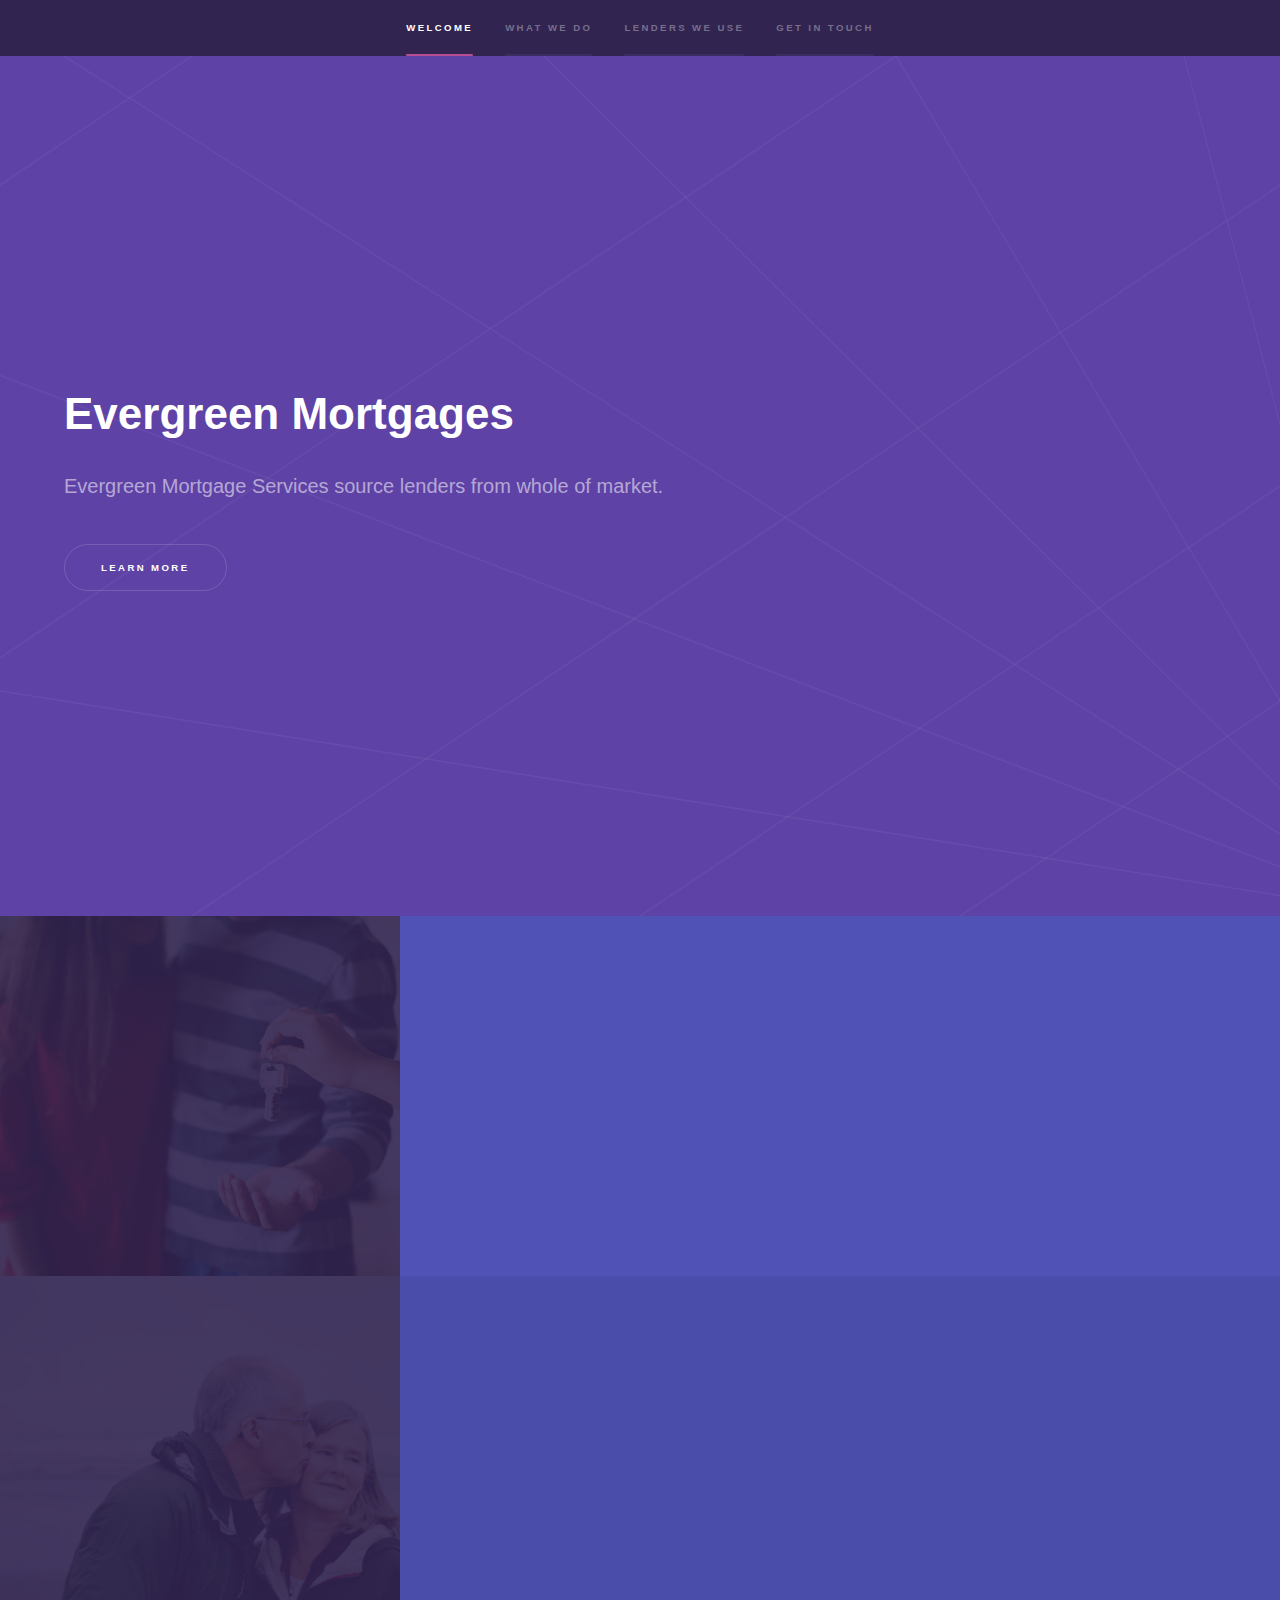
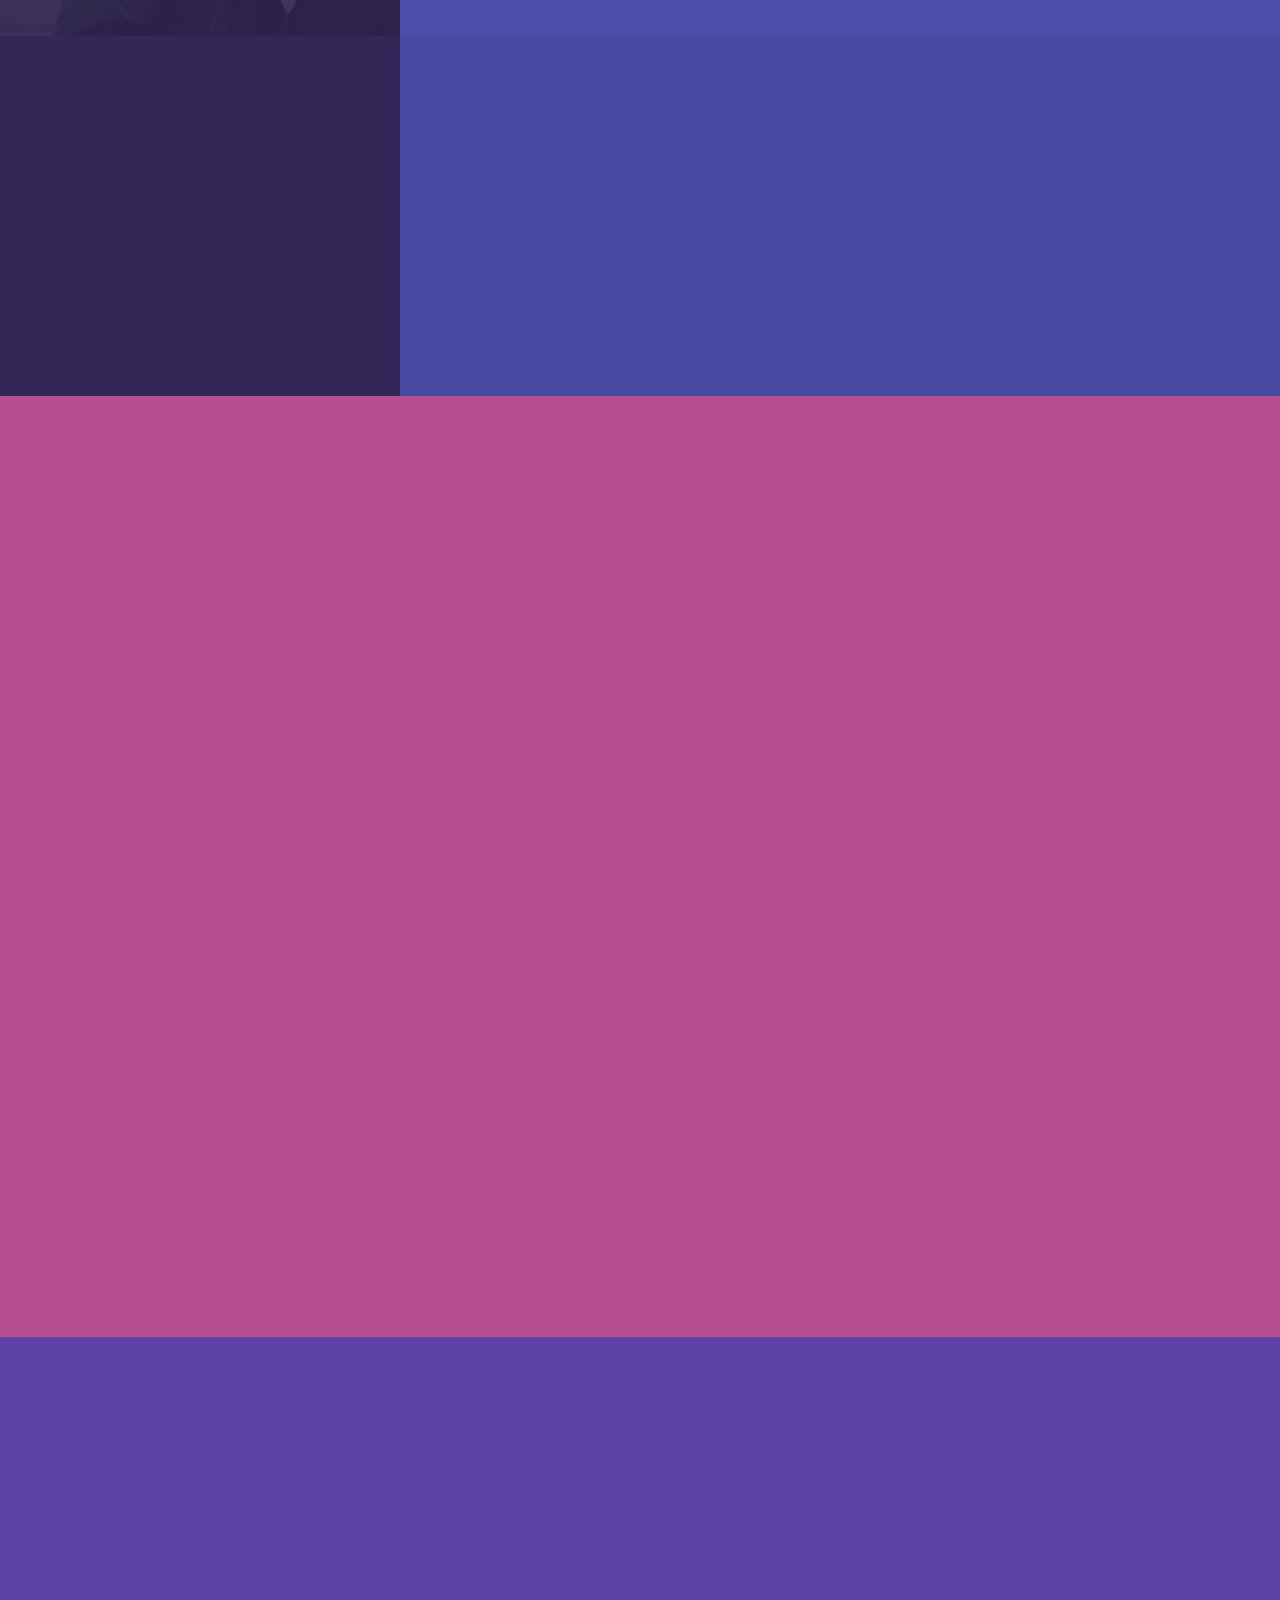
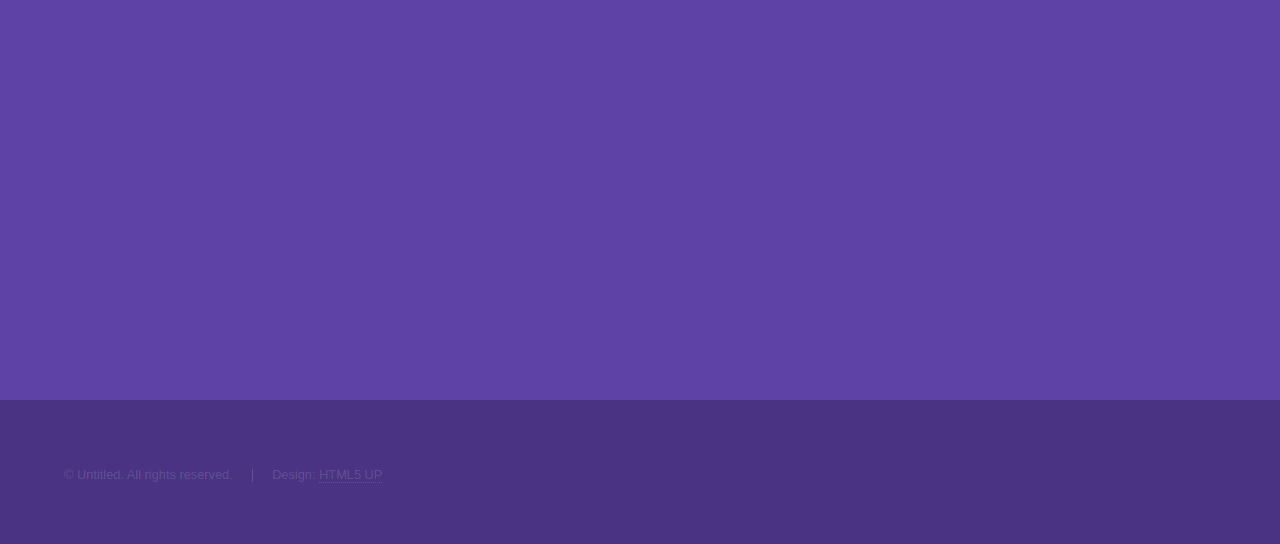
==== commit f4194e8d: "Add files via upload" ====
--- a/index.html
+++ b/index.html
@@ -20,8 +20,8 @@
 					<nav>
 						<ul>
 							<li><a href="#intro">Welcome</a></li>
-							<li><a href="#one">Who we are</a></li>
-							<li><a href="#two">What we do</a></li>
+							<li><a href="#one">What we do</a></li>
+							<li><a href="#two">Lenders we use</a></li>
 							<li><a href="#three">Get in touch</a></li>
 						</ul>
 					</nav>
@@ -34,9 +34,8 @@
 				<!-- Intro -->
 					<section id="intro" class="wrapper style1 fullscreen fade-up">
 						<div class="inner">
-							<h1>Hyperspace</h1>
-							<p>Just another fine responsive site template designed by <a href="http://html5up.net">HTML5 UP</a><br />
-							and released for free under the <a href="http://html5up.net/license">Creative Commons</a>.</p>
+							<h1>Evergreen Mortgages</h1>
+							<p>Evergreen Mortgage Services source lenders from whole of market.</p>
 							<ul class="actions">
 								<li><a href="#one" class="button scrolly">Learn more</a></li>
 							</ul>
@@ -49,7 +48,7 @@
 							<a href="#" class="image"><img src="images/pic01.jpg" alt="" data-position="center center" /></a>
 							<div class="content">
 								<div class="inner">
-									<h2>Sed ipsum dolor</h2>
+									<h2>Mortgages</h2>
 									<p>Phasellus convallis elit id ullamcorper pulvinar. Duis aliquam turpis mauris, eu ultricies erat malesuada quis. Aliquam dapibus.</p>
 									<ul class="actions">
 										<li><a href="generic.html" class="button">Learn more</a></li>
@@ -61,7 +60,7 @@
 							<a href="#" class="image"><img src="images/pic02.jpg" alt="" data-position="top center" /></a>
 							<div class="content">
 								<div class="inner">
-									<h2>Feugiat consequat</h2>
+									<h2>Life Insurance</h2>
 									<p>Phasellus convallis elit id ullamcorper pulvinar. Duis aliquam turpis mauris, eu ultricies erat malesuada quis. Aliquam dapibus.</p>
 									<ul class="actions">
 										<li><a href="generic.html" class="button">Learn more</a></li>
@@ -73,7 +72,7 @@
 							<a href="#" class="image"><img src="images/pic03.jpg" alt="" data-position="25% 25%" /></a>
 							<div class="content">
 								<div class="inner">
-									<h2>Ultricies aliquam</h2>
+									<h2>Building and Contents</h2>
 									<p>Phasellus convallis elit id ullamcorper pulvinar. Duis aliquam turpis mauris, eu ultricies erat malesuada quis. Aliquam dapibus.</p>
 									<ul class="actions">
 										<li><a href="generic.html" class="button">Learn more</a></li>
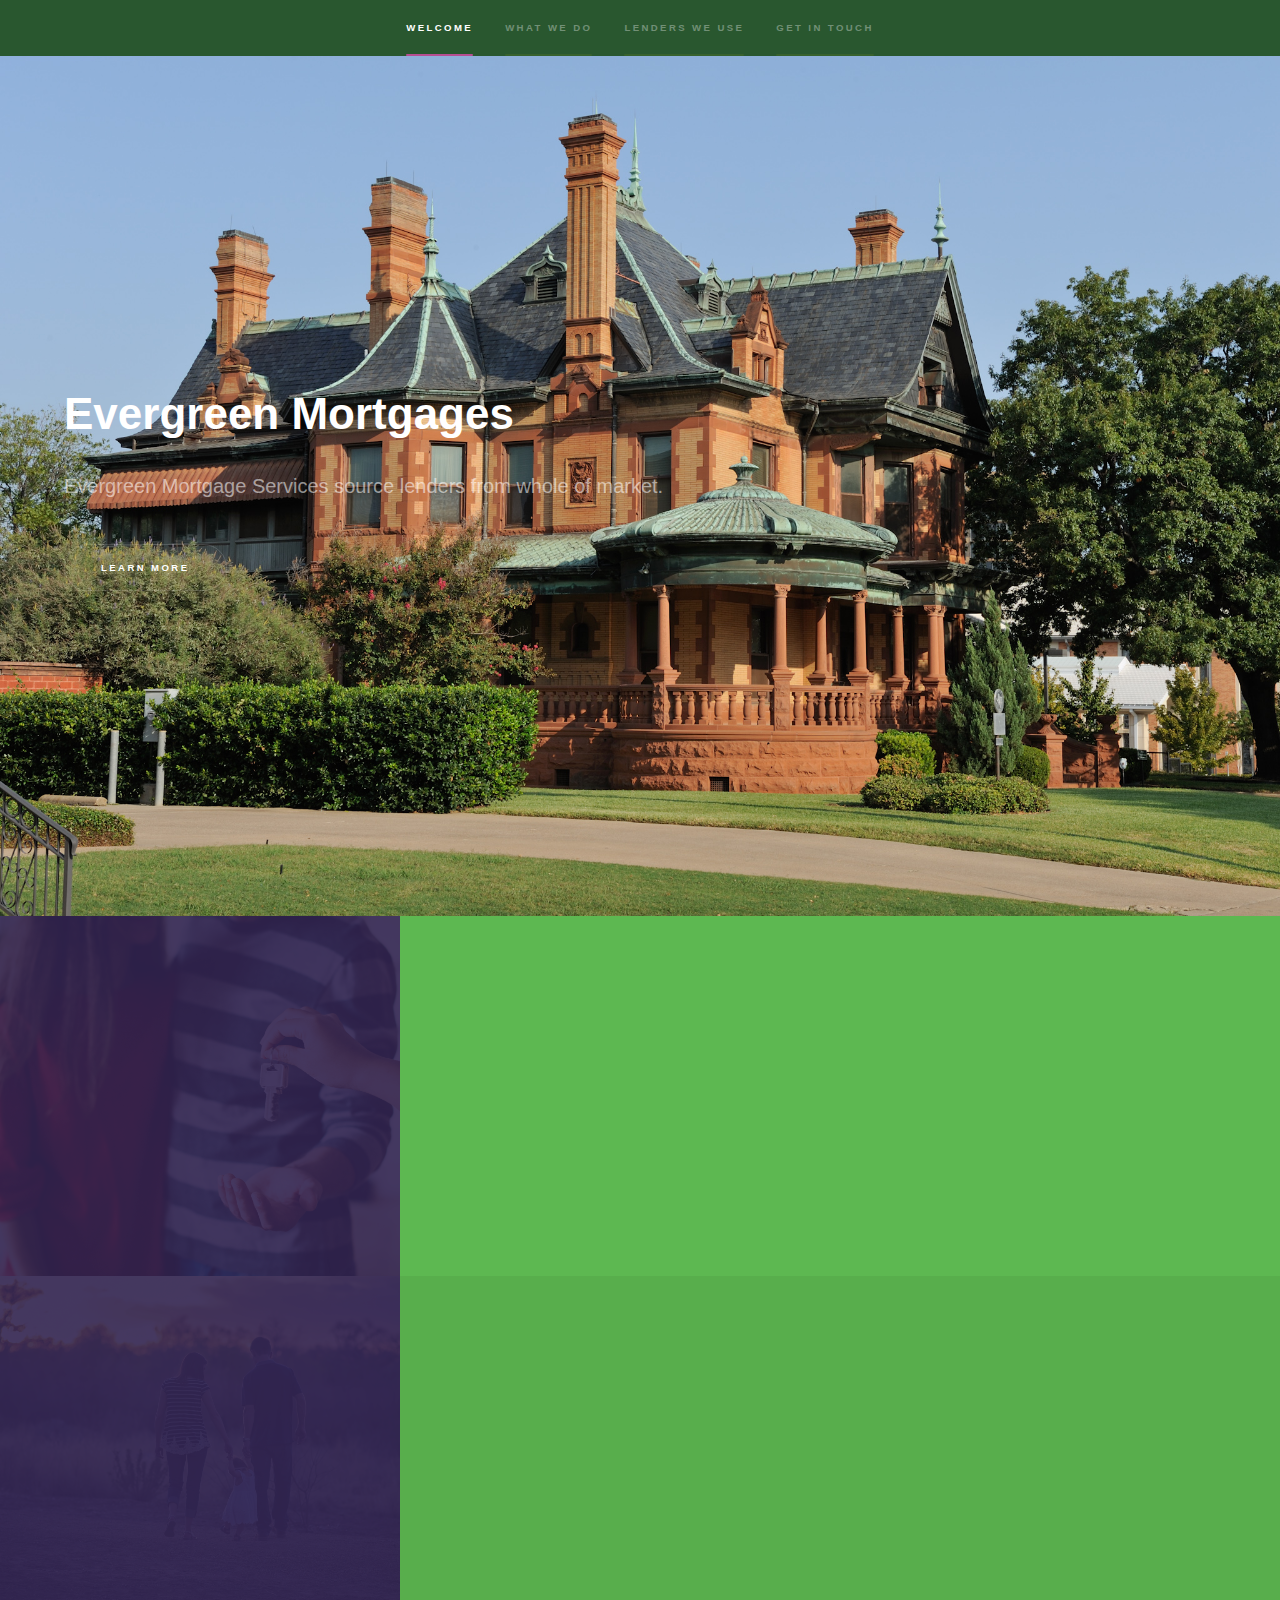
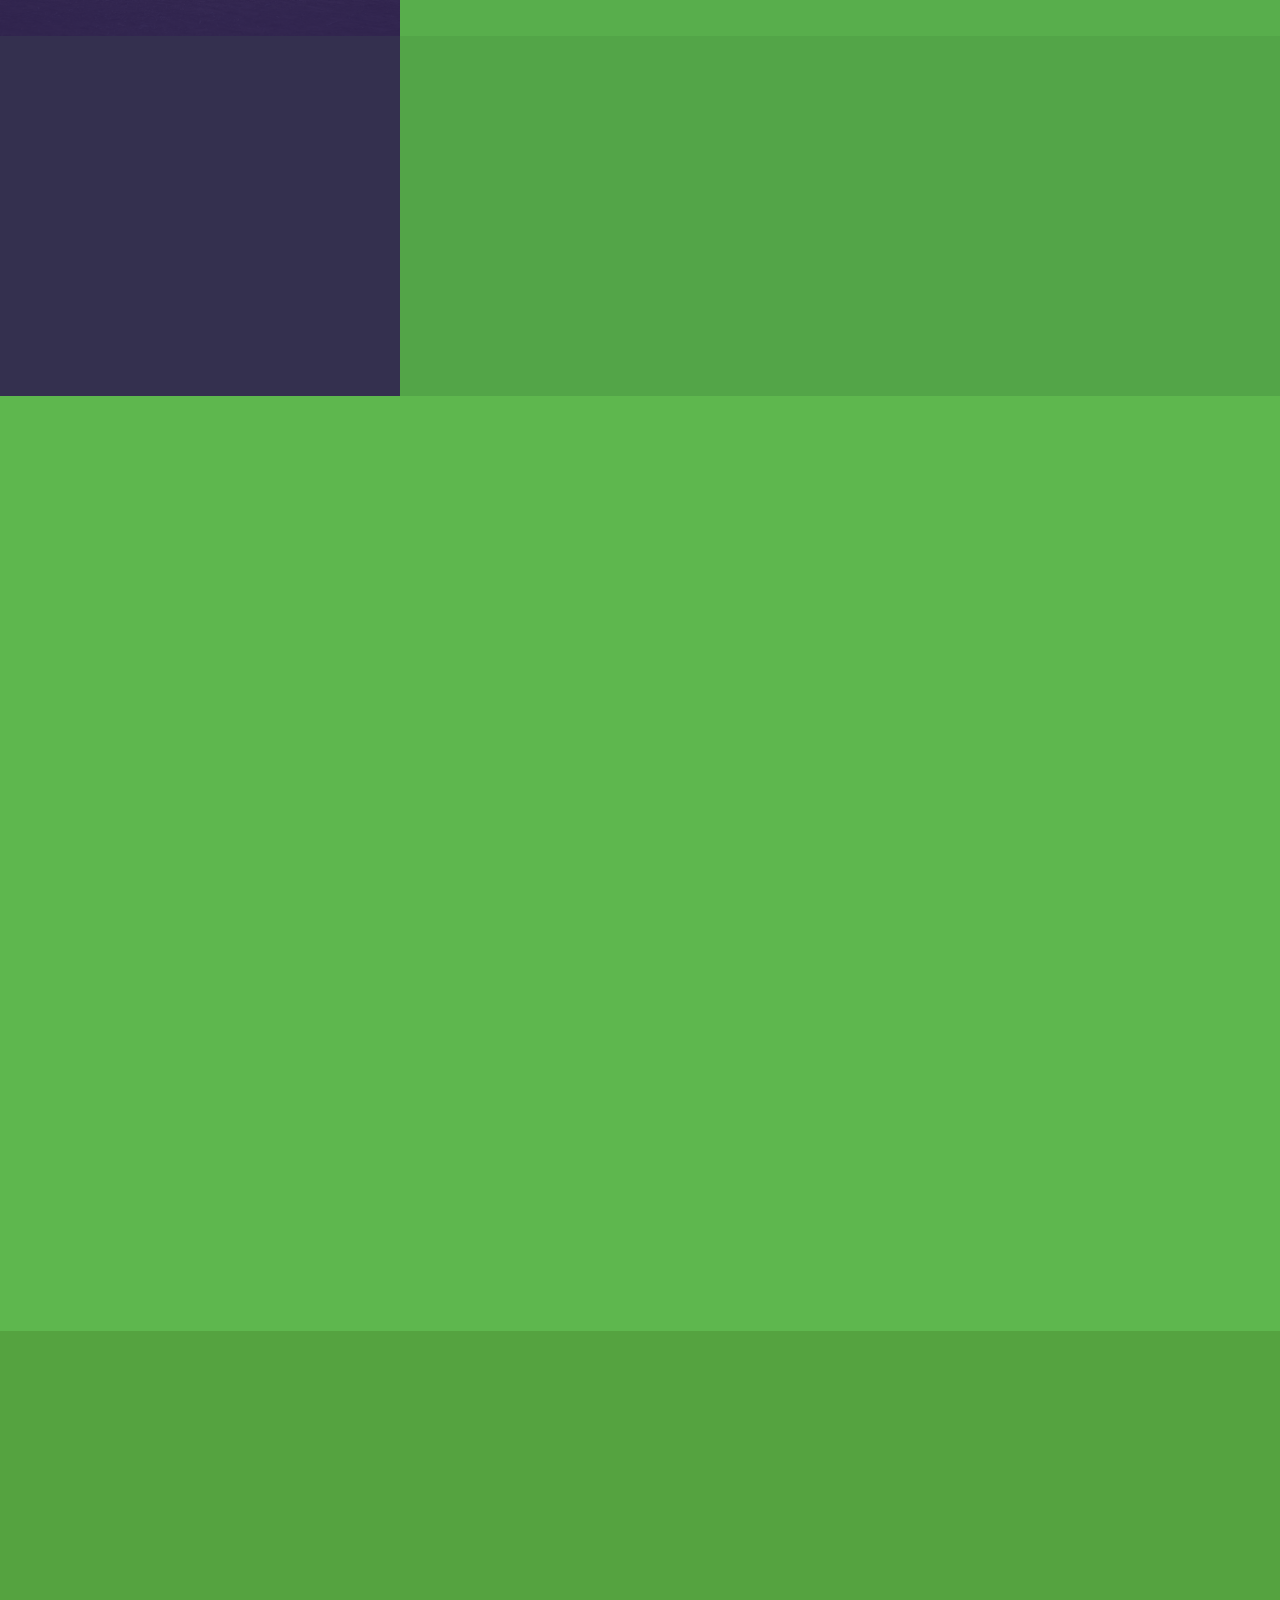
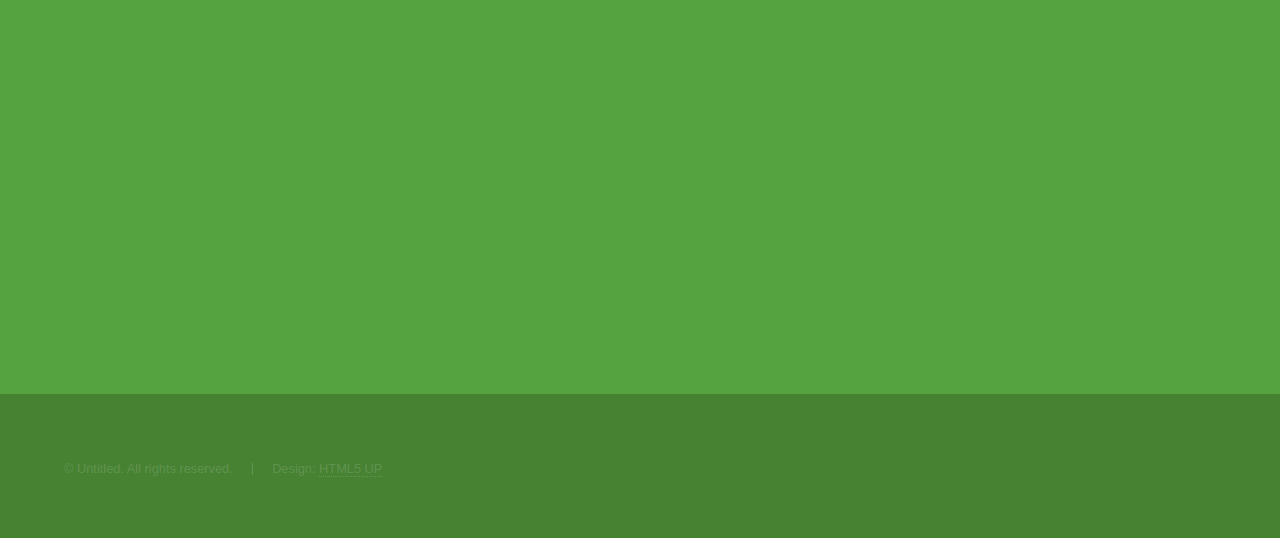
==== commit 9095cb70: "Updating" ====
--- a/index.html
+++ b/index.html
@@ -51,7 +51,7 @@
 									<h2>Mortgages</h2>
 									<p>Phasellus convallis elit id ullamcorper pulvinar. Duis aliquam turpis mauris, eu ultricies erat malesuada quis. Aliquam dapibus.</p>
 									<ul class="actions">
-										<li><a href="generic.html" class="button">Learn more</a></li>
+										<li><a href="Mortgages.html" class="button">Learn more</a></li>
 									</ul>
 								</div>
 							</div>
@@ -85,38 +85,26 @@
 				<!-- Two -->
 					<section id="two" class="wrapper style3 fade-up">
 						<div class="inner">
-							<h2>What we do</h2>
+							<h2>Lenders we use</h2>
 							<p>Phasellus convallis elit id ullamcorper pulvinar. Duis aliquam turpis mauris, eu ultricies erat malesuada quis. Aliquam dapibus, lacus eget hendrerit bibendum, urna est aliquam sem, sit amet imperdiet est velit quis lorem.</p>
 							<div class="features">
-								<section>
-									<span class="icon solid major fa-code"></span>
-									<h3>Lorem ipsum amet</h3>
-									<p>Phasellus convallis elit id ullam corper amet et pulvinar. Duis aliquam turpis mauris, sed ultricies erat dapibus.</p>
+								<section> 
+									<span class="image"><img src="images/Nationwide.png" alt="" data-position="center center"></span>
 								</section>
 								<section>
-									<span class="icon solid major fa-lock"></span>
-									<h3>Aliquam sed nullam</h3>
-									<p>Phasellus convallis elit id ullam corper amet et pulvinar. Duis aliquam turpis mauris, sed ultricies erat dapibus.</p>
+									<span class="image"><img src="images/Nationwide.png" alt="" data-position="center center"></span>
 								</section>
 								<section>
-									<span class="icon solid major fa-cog"></span>
-									<h3>Sed erat ullam corper</h3>
-									<p>Phasellus convallis elit id ullam corper amet et pulvinar. Duis aliquam turpis mauris, sed ultricies erat dapibus.</p>
+									<span class="image"><img src="images/Nationwide.png" alt="" data-position="center center"></span>
 								</section>
 								<section>
-									<span class="icon solid major fa-desktop"></span>
-									<h3>Veroeros quis lorem</h3>
-									<p>Phasellus convallis elit id ullam corper amet et pulvinar. Duis aliquam turpis mauris, sed ultricies erat dapibus.</p>
+									<span class="image"><img src="images/Nationwide.png" alt="" data-position="center center"></span>
 								</section>
 								<section>
-									<span class="icon solid major fa-link"></span>
-									<h3>Urna quis bibendum</h3>
-									<p>Phasellus convallis elit id ullam corper amet et pulvinar. Duis aliquam turpis mauris, sed ultricies erat dapibus.</p>
+									<span class="image"><img src="images/Nationwide.png" alt="" data-position="center center"></span>
 								</section>
 								<section>
-									<span class="icon major fa-gem"></span>
-									<h3>Aliquam urna dapibus</h3>
-									<p>Phasellus convallis elit id ullam corper amet et pulvinar. Duis aliquam turpis mauris, sed ultricies erat dapibus.</p>
+									<span class="image"><img src="images/Nationwide.png" alt="" data-position="center center"></span>
 								</section>
 							</div>
 							<ul class="actions">
--- a/assets/css/main.css
+++ b/assets/css/main.css
@@ -1,9 +1,9 @@
 @import url(fontawesome-all.min.css);
 
-/*
-	Hyperspace by HTML5 UP
-	html5up.net | @ajlkn
-	Free for personal and commercial use under the CCA 3.0 license (html5up.net/license)
+/*
+	Hyperspace by HTML5 UP
+	html5up.net | @ajlkn
+	Free for personal and commercial use under the CCA 3.0 license (html5up.net/license)
 */
 
 html, body, div, span, applet, object,
@@ -3236,31 +3236,31 @@
 			}
 
 		.wrapper.alt {
-			background-color: #261c3e;
+			background-color: #233d1c;
 		}
 
 		.wrapper.style1 {
-			background-color: #5e42a6;
+			background-color: #55a340;
 		}
 
 		.wrapper.style1-alt {
-			background-color: #493382;
+			background-color: #478233;
 		}
 
 		.wrapper.style2 {
-			background-color: #5052b5;
+			background-color: #5db851;
 		}
 
 		.wrapper.style2-alt {
-			background-color: #3e4094;
+			background-color: #54963f;
 		}
 
 		.wrapper.style3 {
-			background-color: #b74e91;
+			background-color: #5eb74e;
 		}
 
 		.wrapper.style3-alt {
-			background-color: #953d75;
+			background-color: #4a953d;
 		}
 
 		.wrapper.fullscreen {
@@ -3370,7 +3370,7 @@
 		display: -webkit-flex;
 		display: -ms-flex;
 		display: flex;
-		background-color: #5e42a6;
+		background-color: #5ca340;
 		cursor: default;
 		padding: 1.75em 2em;
 	}
@@ -3524,7 +3524,7 @@
 
 	#sidebar {
 		padding: 2.5em 2.5em 0.5em 2.5em ;
-		background: #312450;
+		background: #29572f;
 		cursor: default;
 		height: 100vh;
 		left: 0;
@@ -3761,14 +3761,14 @@
 			}
 
 			#sidebar nav a:before {
-				background: #3c2c62;
+				background: #37612c;
 			}
 
 			#sidebar nav a:after {
-				background-image: -moz-linear-gradient(to right, #5e42a6, #b74e91);
-				background-image: -webkit-linear-gradient(to right, #5e42a6, #b74e91);
-				background-image: -ms-linear-gradient(to right, #5e42a6, #b74e91);
-				background-image: linear-gradient(to right, #5e42a6, #b74e91);
+				background-image: -moz-linear-gradient(to right, #4ba341, #59b04a);
+				background-image: -webkit-linear-gradient(to right, #4ba341, #59b04a);
+				background-image: -ms-linear-gradient(to right, #4ba341, #59b04a);
+				background-image: linear-gradient(to right, #4ba341, #59b04a);
 				-moz-transition: max-width 0.2s ease;
 				-webkit-transition: max-width 0.2s ease;
 				-ms-transition: max-width 0.2s ease;
@@ -3874,7 +3874,7 @@
 
 	#intro {
 		background-attachment: fixed;
-		background-image: url("images/intro.svg");
+		background-image: url("images/0011Eddleman_McFarland_House_SE_Fort_Worth_Texas.jpg");
 		background-position: top right;
 		background-repeat: no-repeat;
 		background-size: 100% 100%;
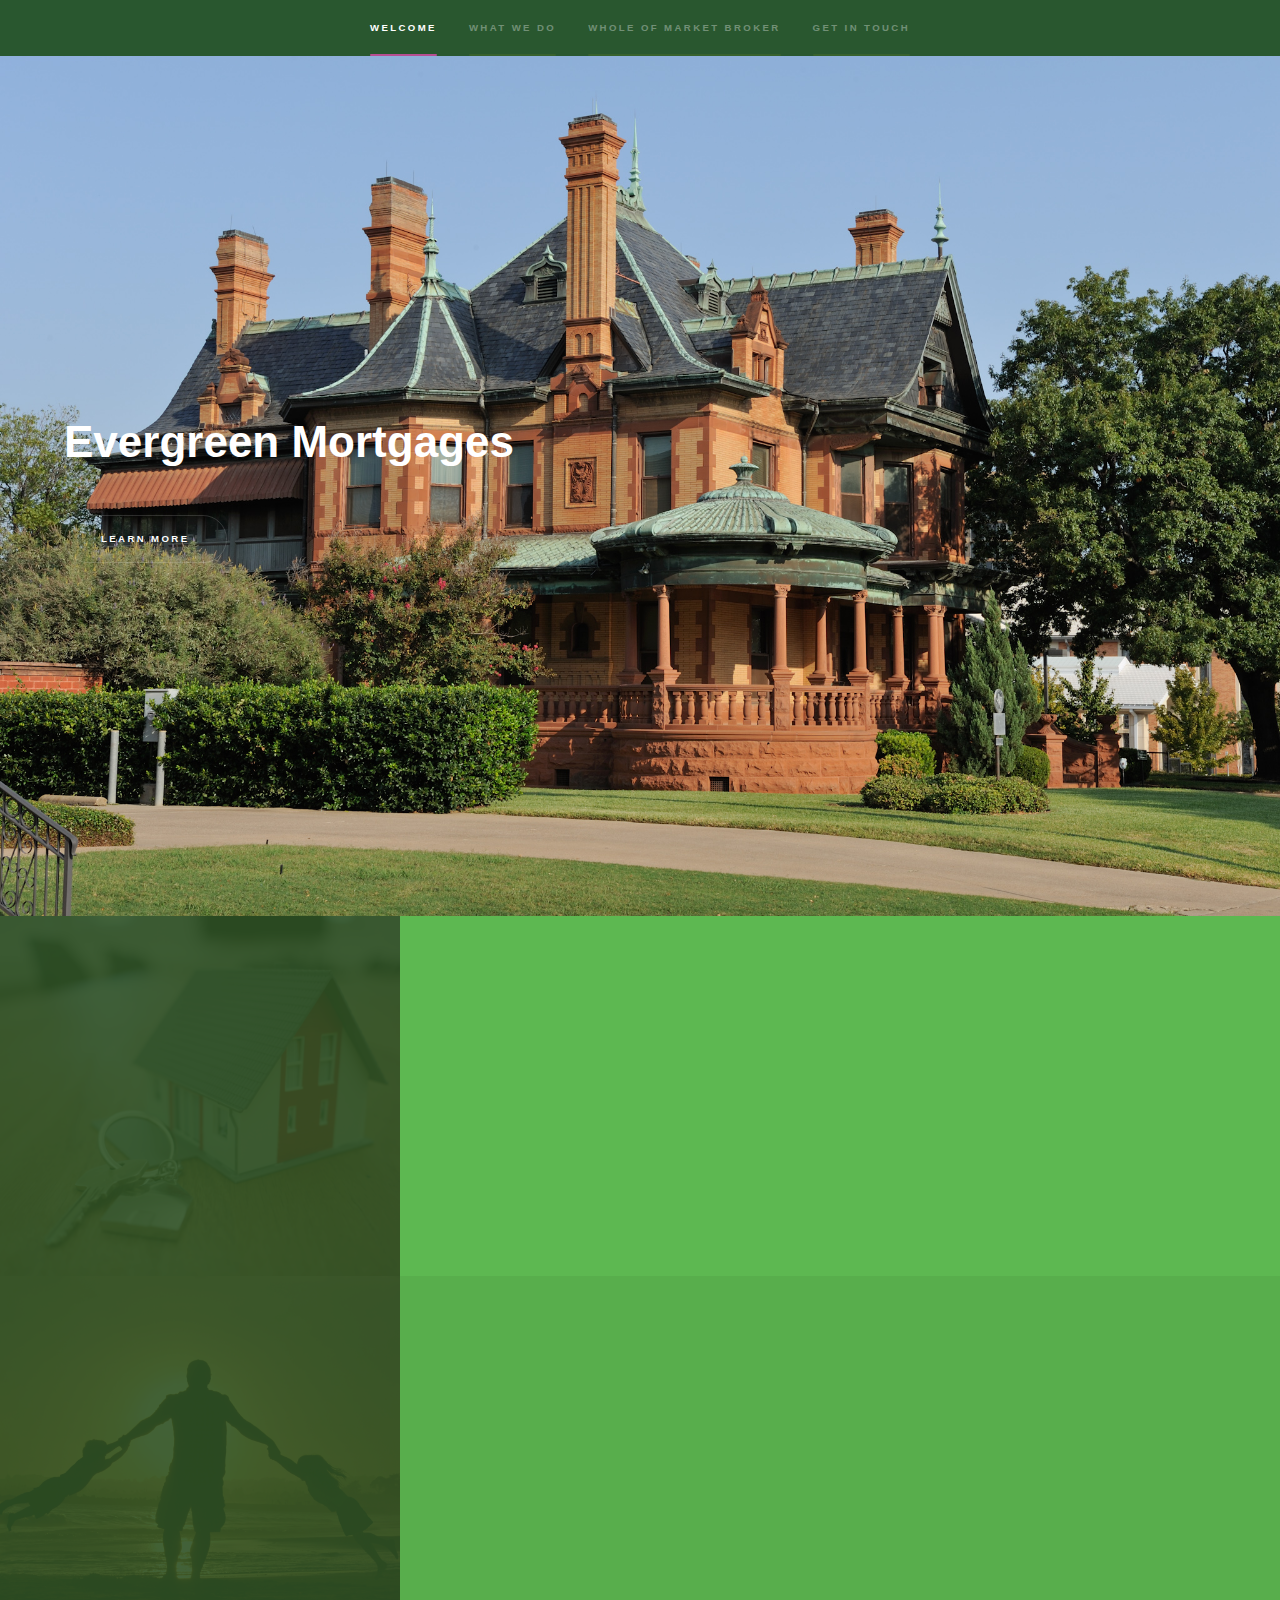
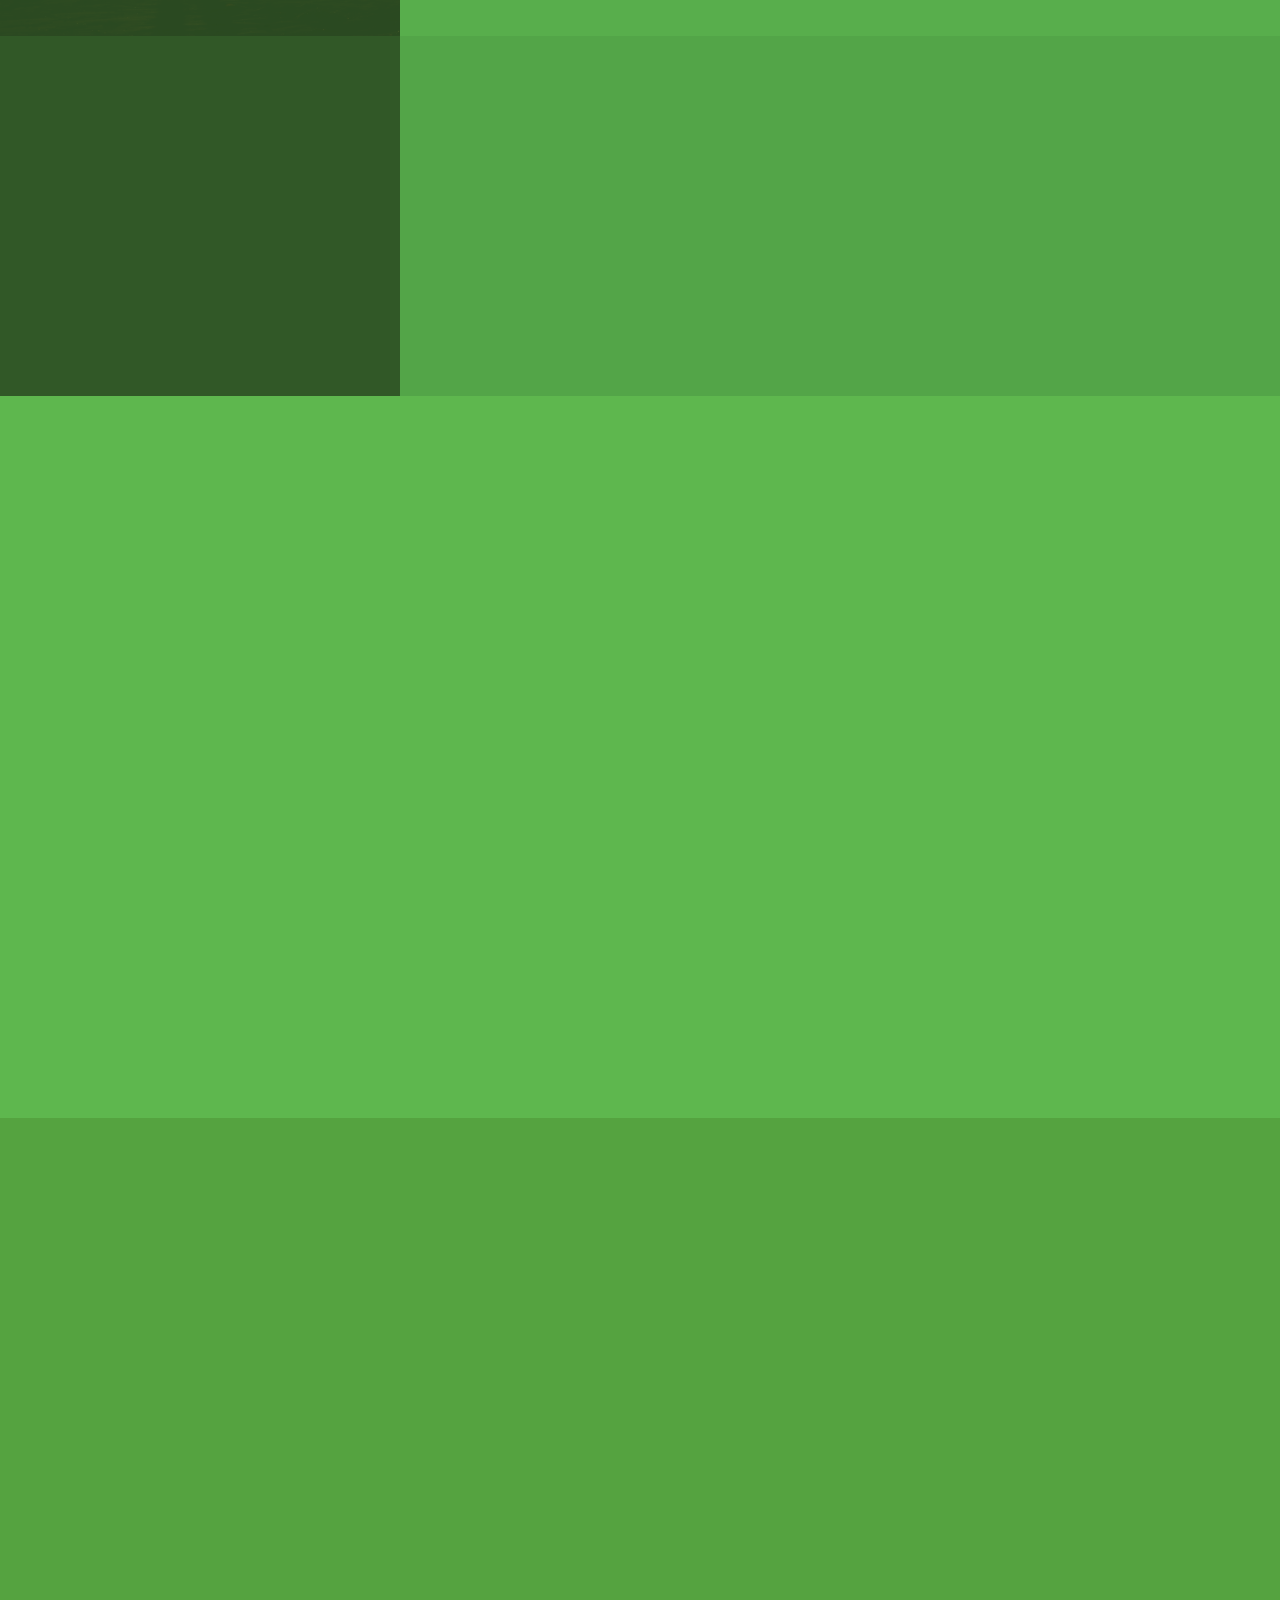
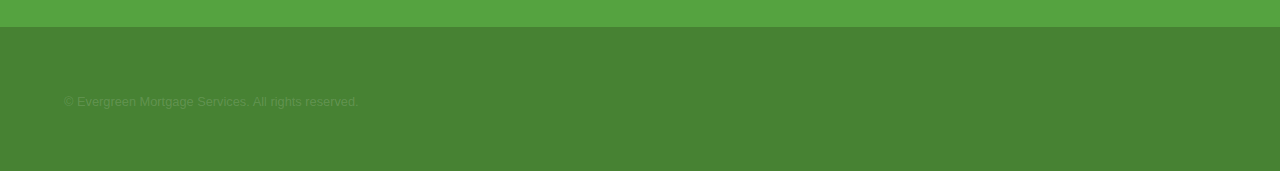
==== commit db860b13: "Update to finished site" ====
--- a/index.html
+++ b/index.html
@@ -21,8 +21,8 @@
 						<ul>
 							<li><a href="#intro">Welcome</a></li>
 							<li><a href="#one">What we do</a></li>
-							<li><a href="#two">Lenders we use</a></li>
-							<li><a href="#three">Get in touch</a></li>
+							<li><a href="#two">Whole of Market Broker</a></li>
+							<li><a href="#three">Get in Touch</a></li>
 						</ul>
 					</nav>
 				</div>
@@ -35,7 +35,7 @@
 					<section id="intro" class="wrapper style1 fullscreen fade-up">
 						<div class="inner">
 							<h1>Evergreen Mortgages</h1>
-							<p>Evergreen Mortgage Services source lenders from whole of market.</p>
+							<p></p>
 							<ul class="actions">
 								<li><a href="#one" class="button scrolly">Learn more</a></li>
 							</ul>
@@ -49,7 +49,7 @@
 							<div class="content">
 								<div class="inner">
 									<h2>Mortgages</h2>
-									<p>Phasellus convallis elit id ullamcorper pulvinar. Duis aliquam turpis mauris, eu ultricies erat malesuada quis. Aliquam dapibus.</p>
+									<p></p>
 									<ul class="actions">
 										<li><a href="Mortgages.html" class="button">Learn more</a></li>
 									</ul>
@@ -57,13 +57,13 @@
 							</div>
 						</section>
 						<section>
-							<a href="#" class="image"><img src="images/pic02.jpg" alt="" data-position="top center" /></a>
+							<a href="#" class="image"><img src="images/LifeInsurance.jpg" alt="" data-position="top center" /></a>
 							<div class="content">
 								<div class="inner">
 									<h2>Life Insurance</h2>
-									<p>Phasellus convallis elit id ullamcorper pulvinar. Duis aliquam turpis mauris, eu ultricies erat malesuada quis. Aliquam dapibus.</p>
+									<p></p>
 									<ul class="actions">
-										<li><a href="generic.html" class="button">Learn more</a></li>
+										<li><a href="lifeinsurance.html" class="button">Learn more</a></li>
 									</ul>
 								</div>
 							</div>
@@ -73,9 +73,9 @@
 							<div class="content">
 								<div class="inner">
 									<h2>Building and Contents</h2>
-									<p>Phasellus convallis elit id ullamcorper pulvinar. Duis aliquam turpis mauris, eu ultricies erat malesuada quis. Aliquam dapibus.</p>
+									<p></p>
 									<ul class="actions">
-										<li><a href="generic.html" class="button">Learn more</a></li>
+										<li><a href="Building&Contents.html" class="button">Learn more</a></li>
 									</ul>
 								</div>
 							</div>
@@ -85,31 +85,28 @@
 				<!-- Two -->
 					<section id="two" class="wrapper style3 fade-up">
 						<div class="inner">
-							<h2>Lenders we use</h2>
-							<p>Phasellus convallis elit id ullamcorper pulvinar. Duis aliquam turpis mauris, eu ultricies erat malesuada quis. Aliquam dapibus, lacus eget hendrerit bibendum, urna est aliquam sem, sit amet imperdiet est velit quis lorem.</p>
+							<h2>Whole of Market Broker</h2>
+							<p>Evergreen Mortgage Services source lenders from the entire mortgage market.</p>
 							<div class="features">
 								<section> 
 									<span class="image"><img src="images/Nationwide.png" alt="" data-position="center center"></span>
 								</section>
 								<section>
-									<span class="image"><img src="images/Nationwide.png" alt="" data-position="center center"></span>
+									<span class="image"><img src="images/santander-logo.png" alt="" data-position="center center"></span>
 								</section>
 								<section>
-									<span class="image"><img src="images/Nationwide.png" alt="" data-position="center center"></span>
+									<span class="image"><img src="images/Halifax-Logo.png" alt="" data-position="center center"></span>
 								</section>
 								<section>
-									<span class="image"><img src="images/Nationwide.png" alt="" data-position="center center"></span>
+									<span class="image"><img src="images/Natwest-logo.png" alt="" data-position="center center"></span>
 								</section>
 								<section>
-									<span class="image"><img src="images/Nationwide.png" alt="" data-position="center center"></span>
+									<span class="image"><img src="images/ClientLogo-CambridgeBuildingSociety.png" alt="" data-position="center center"></span>
 								</section>
 								<section>
-									<span class="image"><img src="images/Nationwide.png" alt="" data-position="center center"></span>
+									<span class="image"><img src="images/the-mortgage-works-logo-3222.png" alt="" data-position="center center"></span>
 								</section>
 							</div>
-							<ul class="actions">
-								<li><a href="generic.html" class="button">Learn more</a></li>
-							</ul>
 						</div>
 					</section>
 
@@ -117,7 +114,7 @@
 					<section id="three" class="wrapper style1 fade-up">
 						<div class="inner">
 							<h2>Get in touch</h2>
-							<p>Phasellus convallis elit id ullamcorper pulvinar. Duis aliquam turpis mauris, eu ultricies erat malesuada quis. Aliquam dapibus, lacus eget hendrerit bibendum, urna est aliquam sem, sit amet imperdiet est velit quis lorem.</p>
+							<p></p>
 							<div class="split style1">
 								<section>
 									<form method="post" action="#">
@@ -131,12 +128,12 @@
 												<input type="text" name="email" id="email" />
 											</div>
 											<div class="field">
-												<label for="message">Message</label>
-												<textarea name="message" id="message" rows="5"></textarea>
+												<label for="Phone Number">Phone Number</label>
+												<textarea name="Phone Number" id="Phone Number"></textarea>
 											</div>
 										</div>
 										<ul class="actions">
-											<li><a href="" class="button submit">Send Message</a></li>
+											<li><a href="info@evergreenms.co.uk" class="button submit">Send Message</a></li>
 										</ul>
 									</form>
 								</section>
@@ -144,27 +141,17 @@
 									<ul class="contact">
 										<li>
 											<h3>Address</h3>
-											<span>12345 Somewhere Road #654<br />
-											Nashville, TN 00000-0000<br />
-											USA</span>
+											<span>Unit 6 Wentworth Court<br />
+											Wentworth Road<br />
+											EN5 4PA</span>
 										</li>
 										<li>
 											<h3>Email</h3>
-											<a href="#">user@untitled.tld</a>
+											<a href="#">info@evergreenms.co.uk</a>
 										</li>
 										<li>
 											<h3>Phone</h3>
-											<span>(000) 000-0000</span>
-										</li>
-										<li>
-											<h3>Social</h3>
-											<ul class="icons">
-												<li><a href="#" class="icon brands fa-twitter"><span class="label">Twitter</span></a></li>
-												<li><a href="#" class="icon brands fa-facebook-f"><span class="label">Facebook</span></a></li>
-												<li><a href="#" class="icon brands fa-github"><span class="label">GitHub</span></a></li>
-												<li><a href="#" class="icon brands fa-instagram"><span class="label">Instagram</span></a></li>
-												<li><a href="#" class="icon brands fa-linkedin-in"><span class="label">LinkedIn</span></a></li>
-											</ul>
+											<span>0844 332 1965</span>
 										</li>
 									</ul>
 								</section>
@@ -178,7 +165,7 @@
 			<footer id="footer" class="wrapper style1-alt">
 				<div class="inner">
 					<ul class="menu">
-						<li>&copy; Untitled. All rights reserved.</li><li>Design: <a href="http://html5up.net">HTML5 UP</a></li>
+						<li>&copy; Evergreen Mortgage Services. All rights reserved.</li>
 					</ul>
 				</div>
 			</footer>
--- a/assets/css/main.css
+++ b/assets/css/main.css
@@ -98,7 +98,7 @@
 	}
 
 	body {
-		background: #312450;
+		background: #2e5024;
 	}
 
 		body.is-preload *, body.is-preload *:before, body.is-preload *:after {
@@ -197,10 +197,10 @@
 		}
 
 			h1.major:after {
-				background-image: -moz-linear-gradient(to right, #5e42a6, #b74e91);
-				background-image: -webkit-linear-gradient(to right, #5e42a6, #b74e91);
-				background-image: -ms-linear-gradient(to right, #5e42a6, #b74e91);
-				background-image: linear-gradient(to right, #5e42a6, #b74e91);
+				background-image: -moz-linear-gradient(to right, #4ea642, #50b74e);
+				background-image: -webkit-linear-gradient(to right, #4ea642, #50b74e);
+				background-image: -ms-linear-gradient(to right, #4ea642,#50b74e);
+				background-image: linear-gradient(to right, #4ea642, #50b74e);
 				-moz-transition: max-width 0.2s ease;
 				-webkit-transition: max-width 0.2s ease;
 				-ms-transition: max-width 0.2s ease;
@@ -1915,7 +1915,7 @@
 		button.primary,
 		.button.primary {
 			background-color: #ffffff;
-			color: #312450 !important;
+			color: ##2e5024 !important;
 		}
 
 			input[type="submit"].primary:after,
@@ -2356,7 +2356,7 @@
 
 		select option {
 			color: #ffffff;
-			background: #312450;
+			background: ##2e5024;
 		}
 
 		select:focus::-ms-value {
@@ -2525,7 +2525,7 @@
 			display: block;
 			background: #ffffff;
 			border-radius: 100%;
-			color: #312450;
+			color: ##2e5024;
 			text-align: center;
 			line-height: 2.5em;
 			margin: 0 0 1.3em 0;
@@ -3022,7 +3022,7 @@
 				-webkit-transition: opacity 1s ease;
 				-ms-transition: opacity 1s ease;
 				transition: opacity 1s ease;
-				background: rgba(49, 36, 80, 0.9);
+				background: rgba(46, 80, 36, 0.9);
 				content: '';
 				display: block;
 				height: 100%;
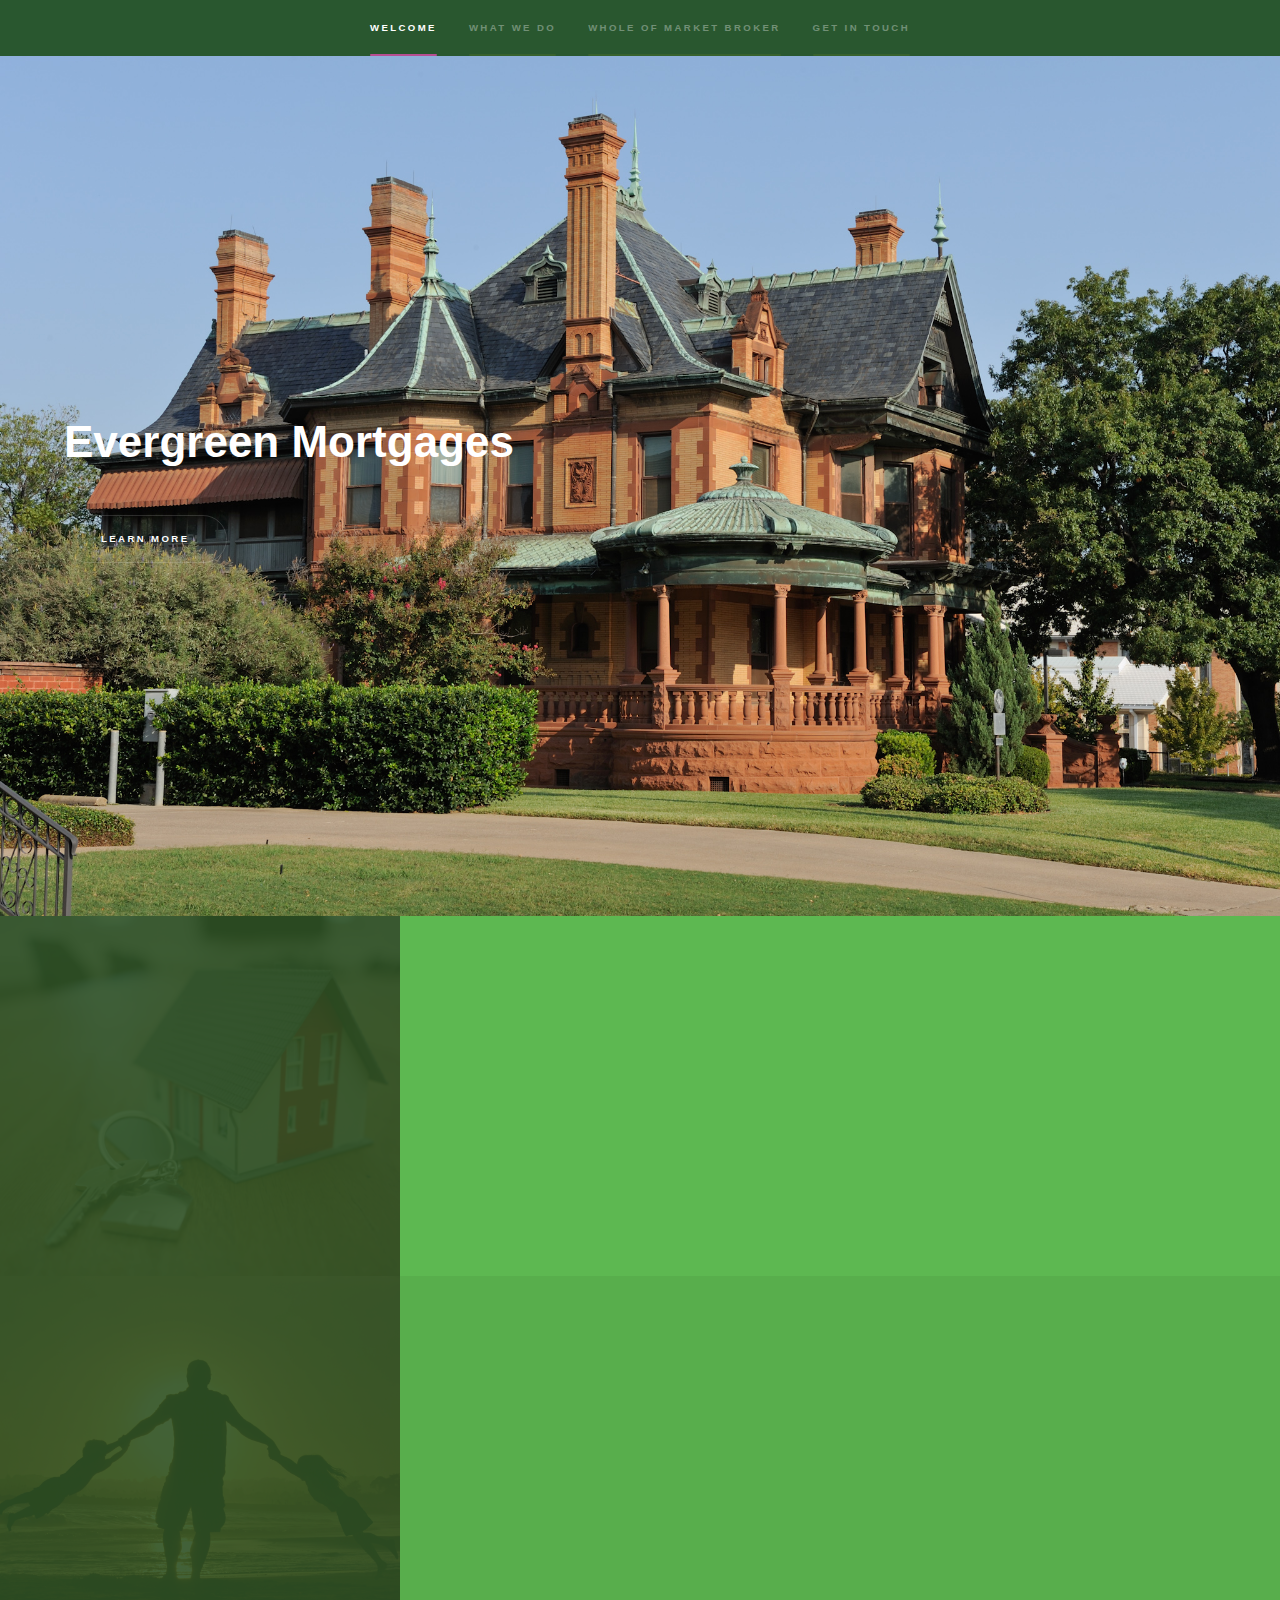
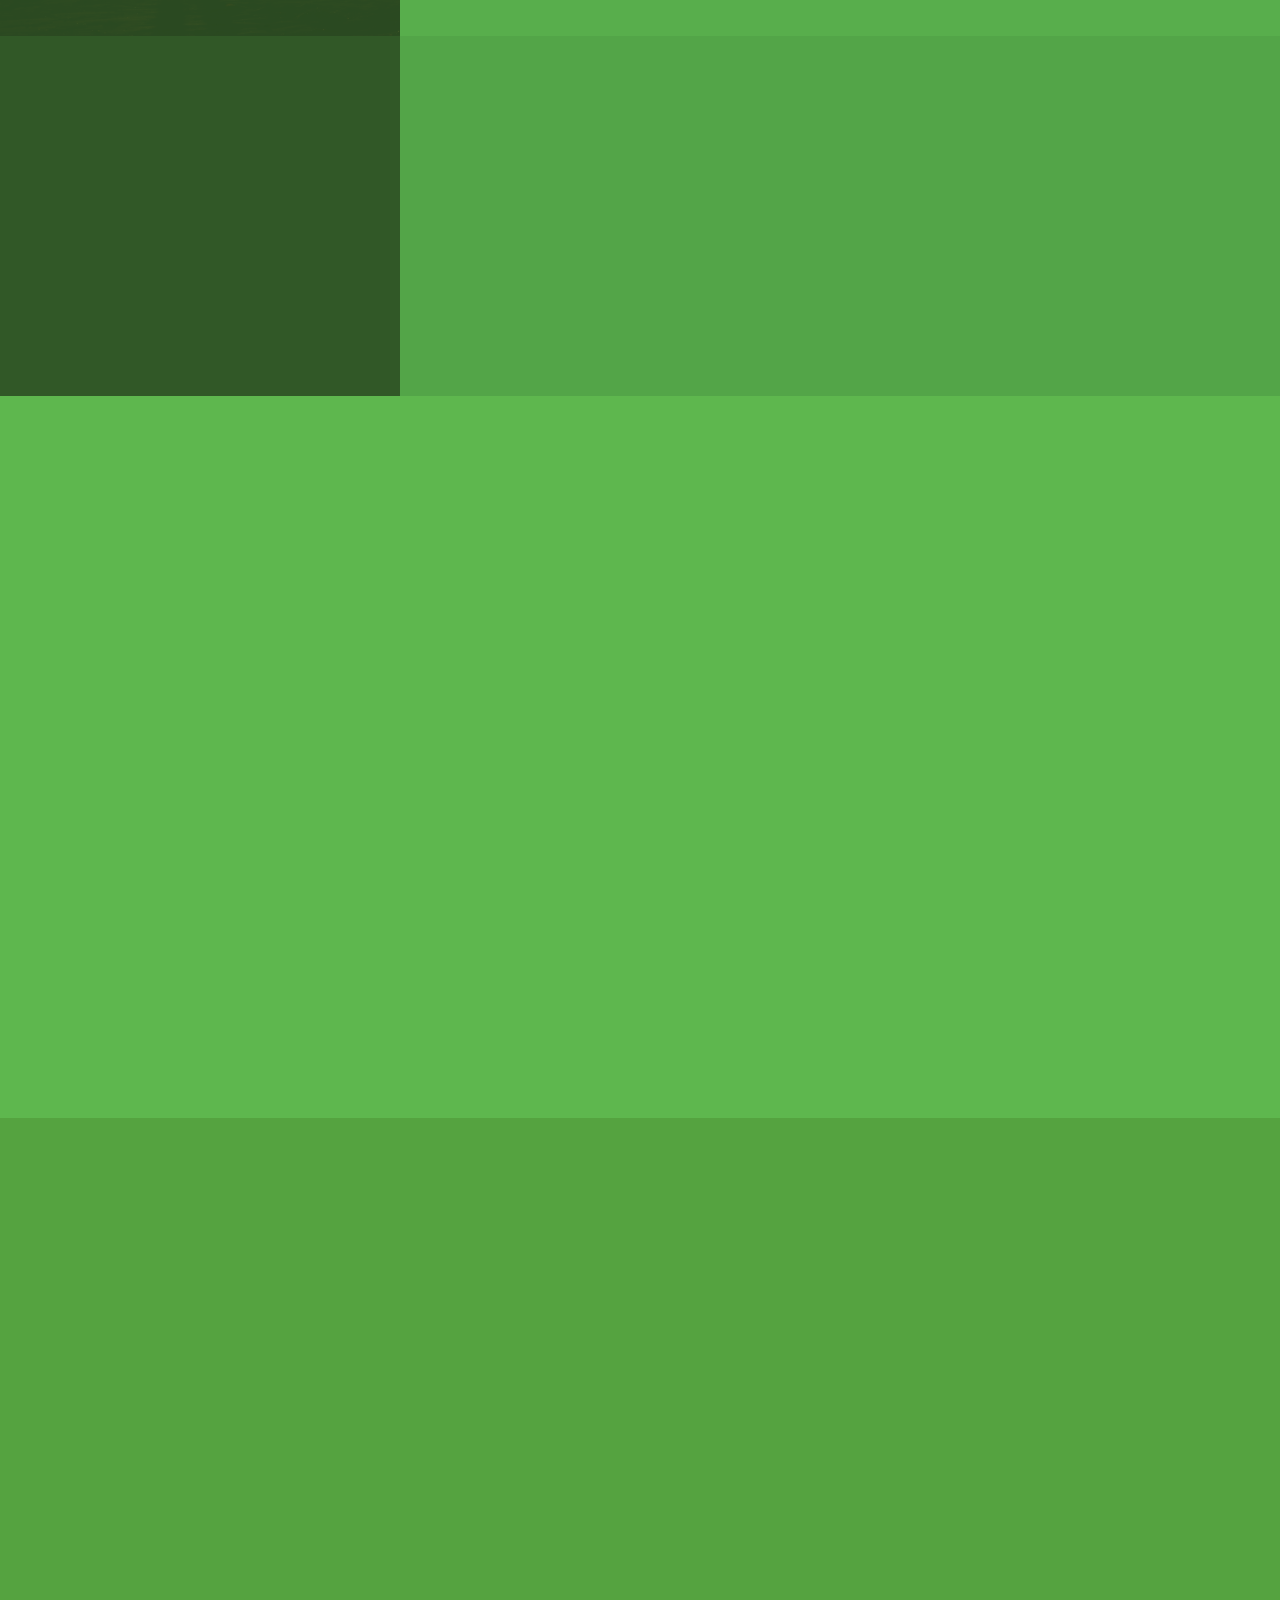
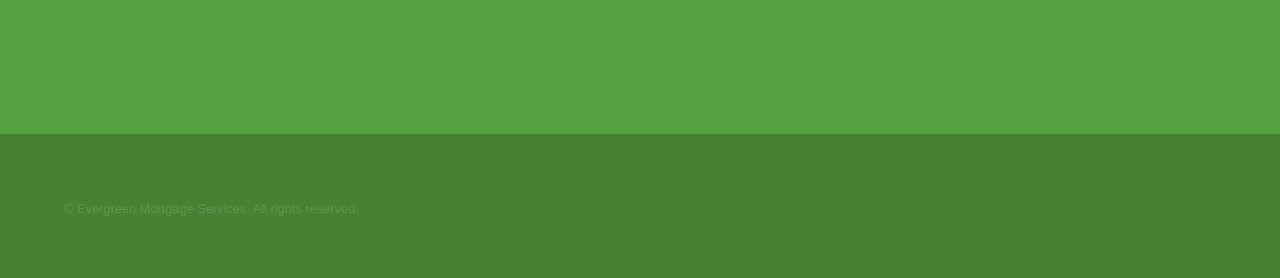
==== commit 31d93d2b: "Fixing Bugs" ====
--- a/index.html
+++ b/index.html
@@ -63,7 +63,7 @@
 									<h2>Life Insurance</h2>
 									<p></p>
 									<ul class="actions">
-										<li><a href="lifeinsurance.html" class="button">Learn more</a></li>
+										<li><a href="LifeInsurance.html" class="button">Learn more</a></li>
 									</ul>
 								</div>
 							</div>
@@ -75,7 +75,7 @@
 									<h2>Building and Contents</h2>
 									<p></p>
 									<ul class="actions">
-										<li><a href="Building&Contents.html" class="button">Learn more</a></li>
+										<li><a href="Building&contents.html" class="button">Learn more</a></li>
 									</ul>
 								</div>
 							</div>
@@ -117,23 +117,27 @@
 							<p></p>
 							<div class="split style1">
 								<section>
-									<form method="post" action="#">
+									<form method="post" action="https://formspree.io/info@evergreenms.co.uk">
 										<div class="fields">
 											<div class="field half">
 												<label for="name">Name</label>
-												<input type="text" name="name" id="name" />
+												<input type="text" name="Name" id="Name" />
 											</div>
 											<div class="field half">
 												<label for="email">Email</label>
-												<input type="text" name="email" id="email" />
+												<input type="email" name="email" id="email" />
+											</div>
+											<div class="field ">
+												<label for="email">Phone Number</label>
+												<input type="email" name="Phone Number" id="email" />
 											</div>
 											<div class="field">
-												<label for="Phone Number">Phone Number</label>
-												<textarea name="Phone Number" id="Phone Number"></textarea>
+												<label for="Message">Message</label>
+												<textarea name="Message" id="Message"></textarea>
 											</div>
 										</div>
 										<ul class="actions">
-											<li><a href="info@evergreenms.co.uk" class="button submit">Send Message</a></li>
+											<li><a href="Formsubmit.html" class="button submit">Send Message</a></li>
 										</ul>
 									</form>
 								</section>
@@ -147,7 +151,7 @@
 										</li>
 										<li>
 											<h3>Email</h3>
-											<a href="#">info@evergreenms.co.uk</a>
+											<a href="info@evergreenms.co.uk">info@evergreenms.co.uk</a>
 										</li>
 										<li>
 											<h3>Phone</h3>
